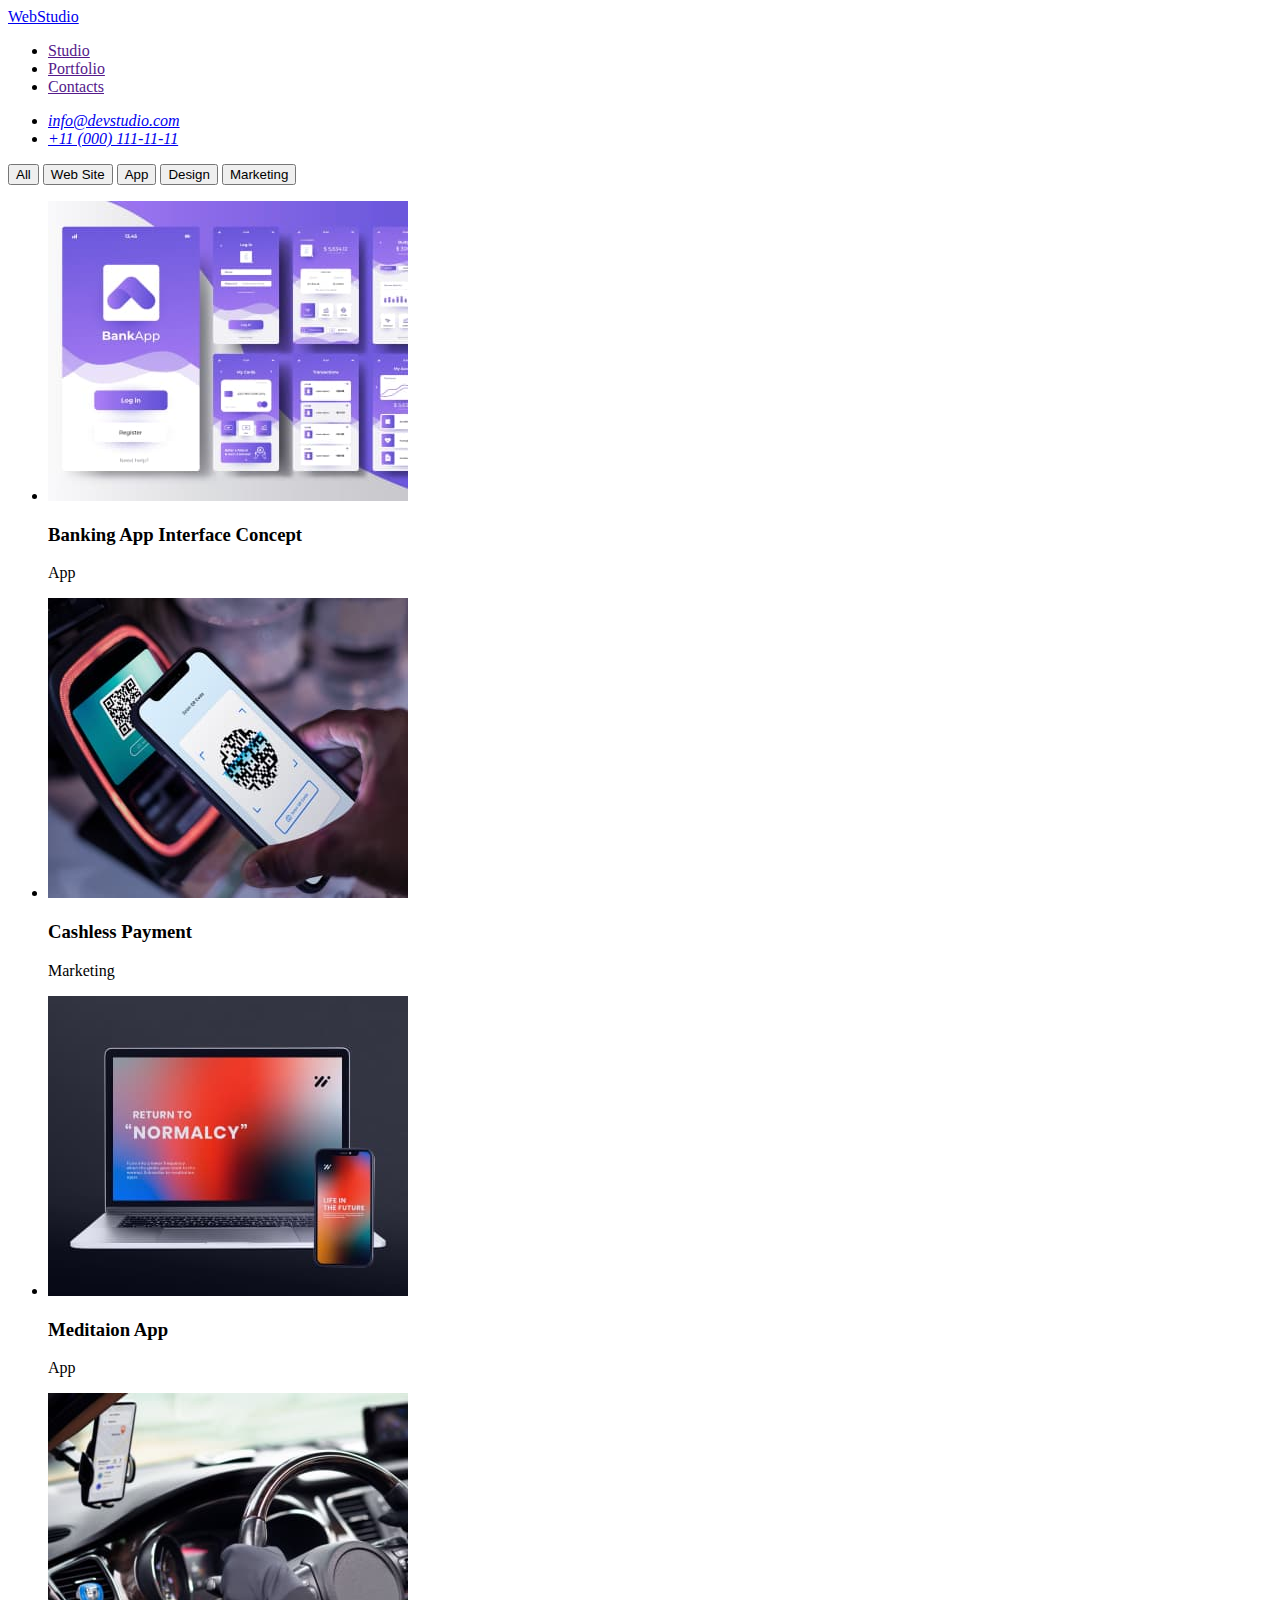
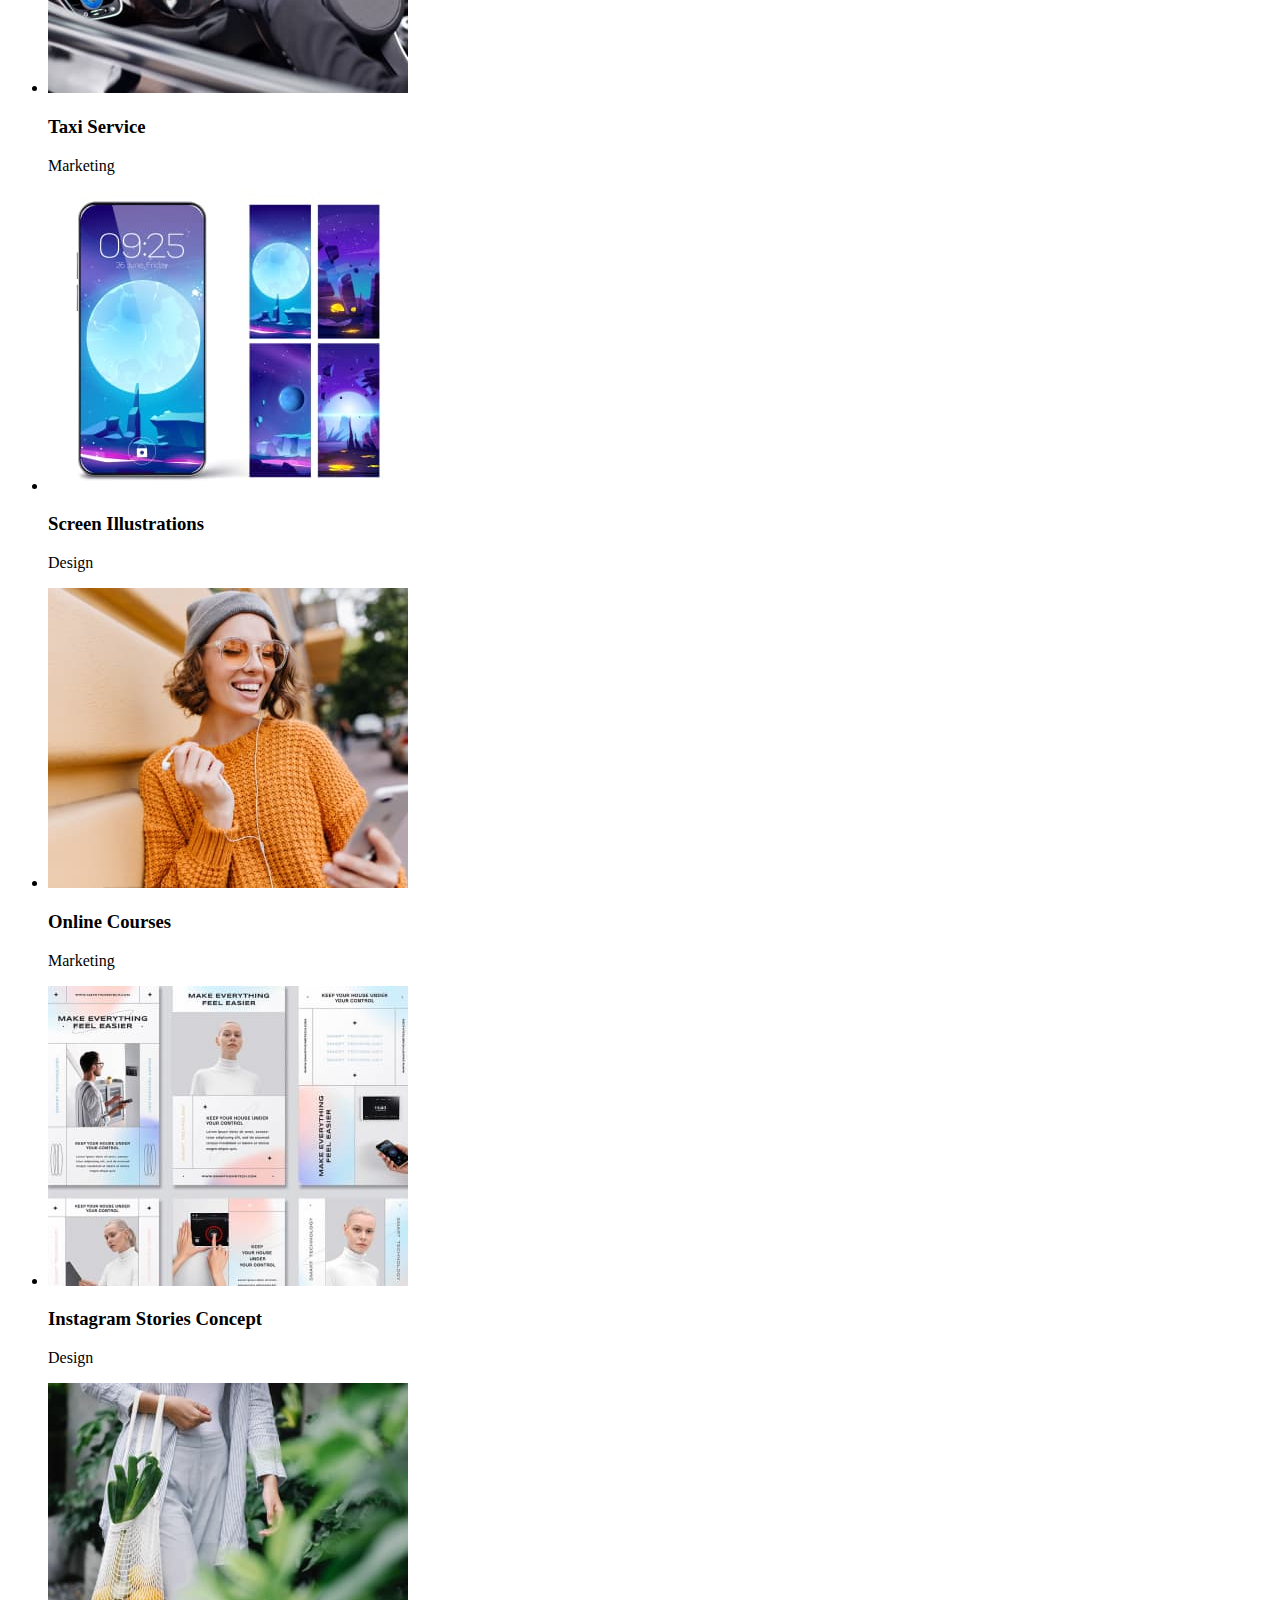
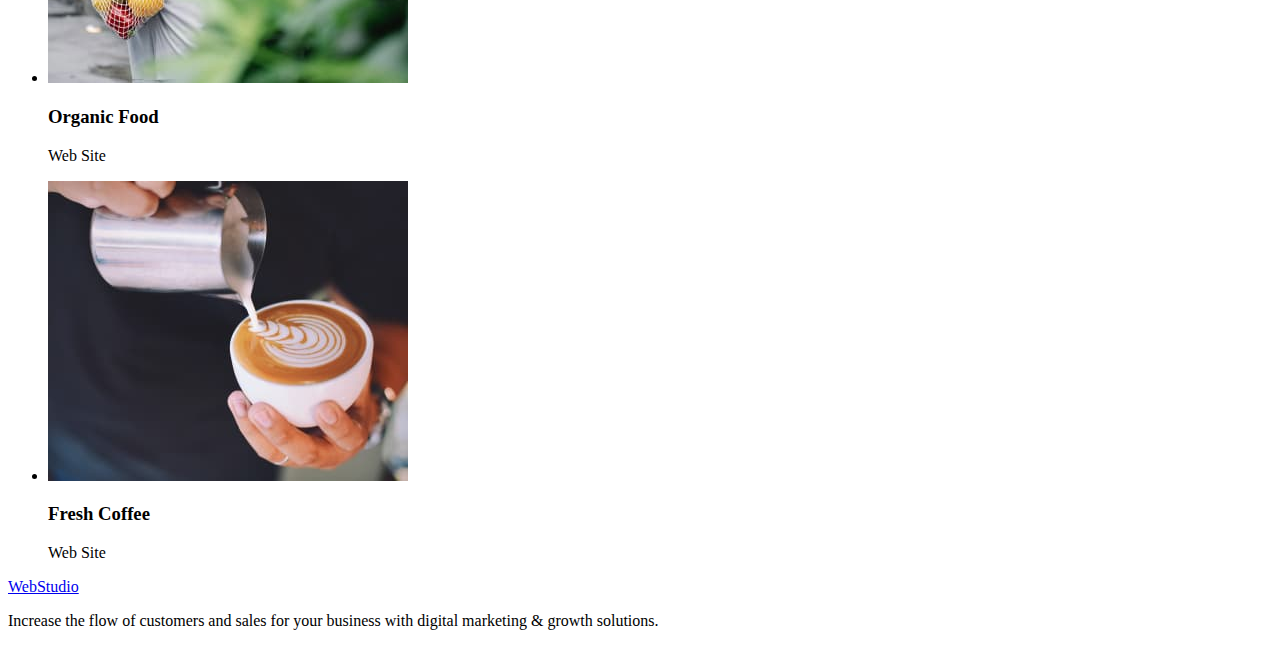
==== portfolio.html @ a1f4a92d "portfolio" ====
<!DOCTYPE html>
<html lang="en">
  <head>
    <meta charset="UTF-8" />
    <meta http-equiv="X-UA-Compatible" content="IE=edge" />
    <meta name="viewport" content="width=device-width, initial-scale=1.0" />
    <title>WebStudio</title>
    <link rel="stylesheet" href="./css/styles.css">
  </head>
  <body>
    <header>
      <nav>
        <a href="./index.html">WebStudio</a>
        <ul>
          <li><a href="">Studio</a></li>
          <li><a href="">Portfolio</a></li>
          <li><a href="">Contacts</a></li>
        </ul>
      </nav>
      <address>
      <ul> 
        <li><a href="mailto:info@devstudio.com">info@devstudio.com</a></li>
      <li><a href="tel:+110001111111">+11 (000) 111-11-11</a></li>
    </ul>
        </address>
    </header>
    <main>
      <section>
        <h2 hidden>hidden features</h2>
        <button type="button">All</button>
        <button type="button">Web Site</button>
        <button type="button">App</button>
        <button type="button">Design</button>
        <button type="button">Marketing</button>
      </section>
      <section>
        <h2 hidden>hidden features</h2>
        <ul>
          <li>
            <img
            src="./images/app-interface.jpg"
            alt="Banking App Interface Concept"
            width="360"
            height="300"
          />
            <h3>Banking App Interface Concept</h3>
            <p>
              App
            </p>
          </li>
          <li>
            <img
            src="./images/cashless-payment.jpg"
            alt="Cashless Payment"
            width="360"
            height="300"
          />
            <h3>Cashless Payment</h3>
            <p>
              Marketing
            </p>
          </li>
          <li>
            <img
            src="./images/meditaion-app.jpg"
            alt="Meditaion App"
            width="360"
            height="300"
          />
            <h3>Meditaion App</h3>
            <p>
              App
            </p>
          </li>
        </ul>
      </section>
      <section>
        <h2 hidden>hidden features</h2>
        <ul>
          <li>
            <img
            src="./images/taxi-service.jpg"
            alt="Taxi Service"
            width="360"
            height="300"
          />
            <h3>Taxi Service</h3>
            <p>
              Marketing
            </p>
            
          </li>
          <li>
            <img
            src="./images/screen-iIlustrations.jpg"
            alt="Screen Illustrations"
            width="360"
            height="300"
          />
            <h3>Screen Illustrations</h3>
            <p>
              Design
            </p>
            
          </li>
          <li><img
            src="./images/online-courses.jpg"
            alt="Online Courses"
            width="360"
            height="300"
          />
            <h3>Online Courses</h3>
            <p>
              Marketing 
            </p>
            
          </li>
        </ul>
      </section>
      <section>
        <h2 hidden>hidden features</h2>
        <ul>
          <li>
            <img
            src="./images/instagram-storiesconcept.jpg"
            alt="Instagram Stories Concept"
            width="360"
            height="300"
          />
            <h3>Instagram Stories Concept</h3>
            <p>
              Design 
            </p>
            </li>
          <li>
            <img
            src="./images/organic-food.jpg"
            alt="Organic Food"
            width="360"
            height="300"
          />
            <h3>Organic Food</h3>
            <p>
              Web Site 
            </p>
           
          </li>
          <li><img
            src="./images/fresh-coffee.jpg"
            alt="Fresh Coffee"
            width="360"
            height="300"
          />
            <h3>Fresh Coffee</h3>
            <p>
              Web Site
            </p>
           
          </li>
        </ul>
      </section>
    </main>
    <footer>
      <h2 hidden>hidden features</h2>
      <a href="./index.html">WebStudio</a>
      <p>
        Increase the flow of customers and 
        sales for your business with digital 
        marketing & growth solutions.
      </p>
    </footer>
  </body>
</html>
---- css/styles.css ----
body {
font-family:"";
}
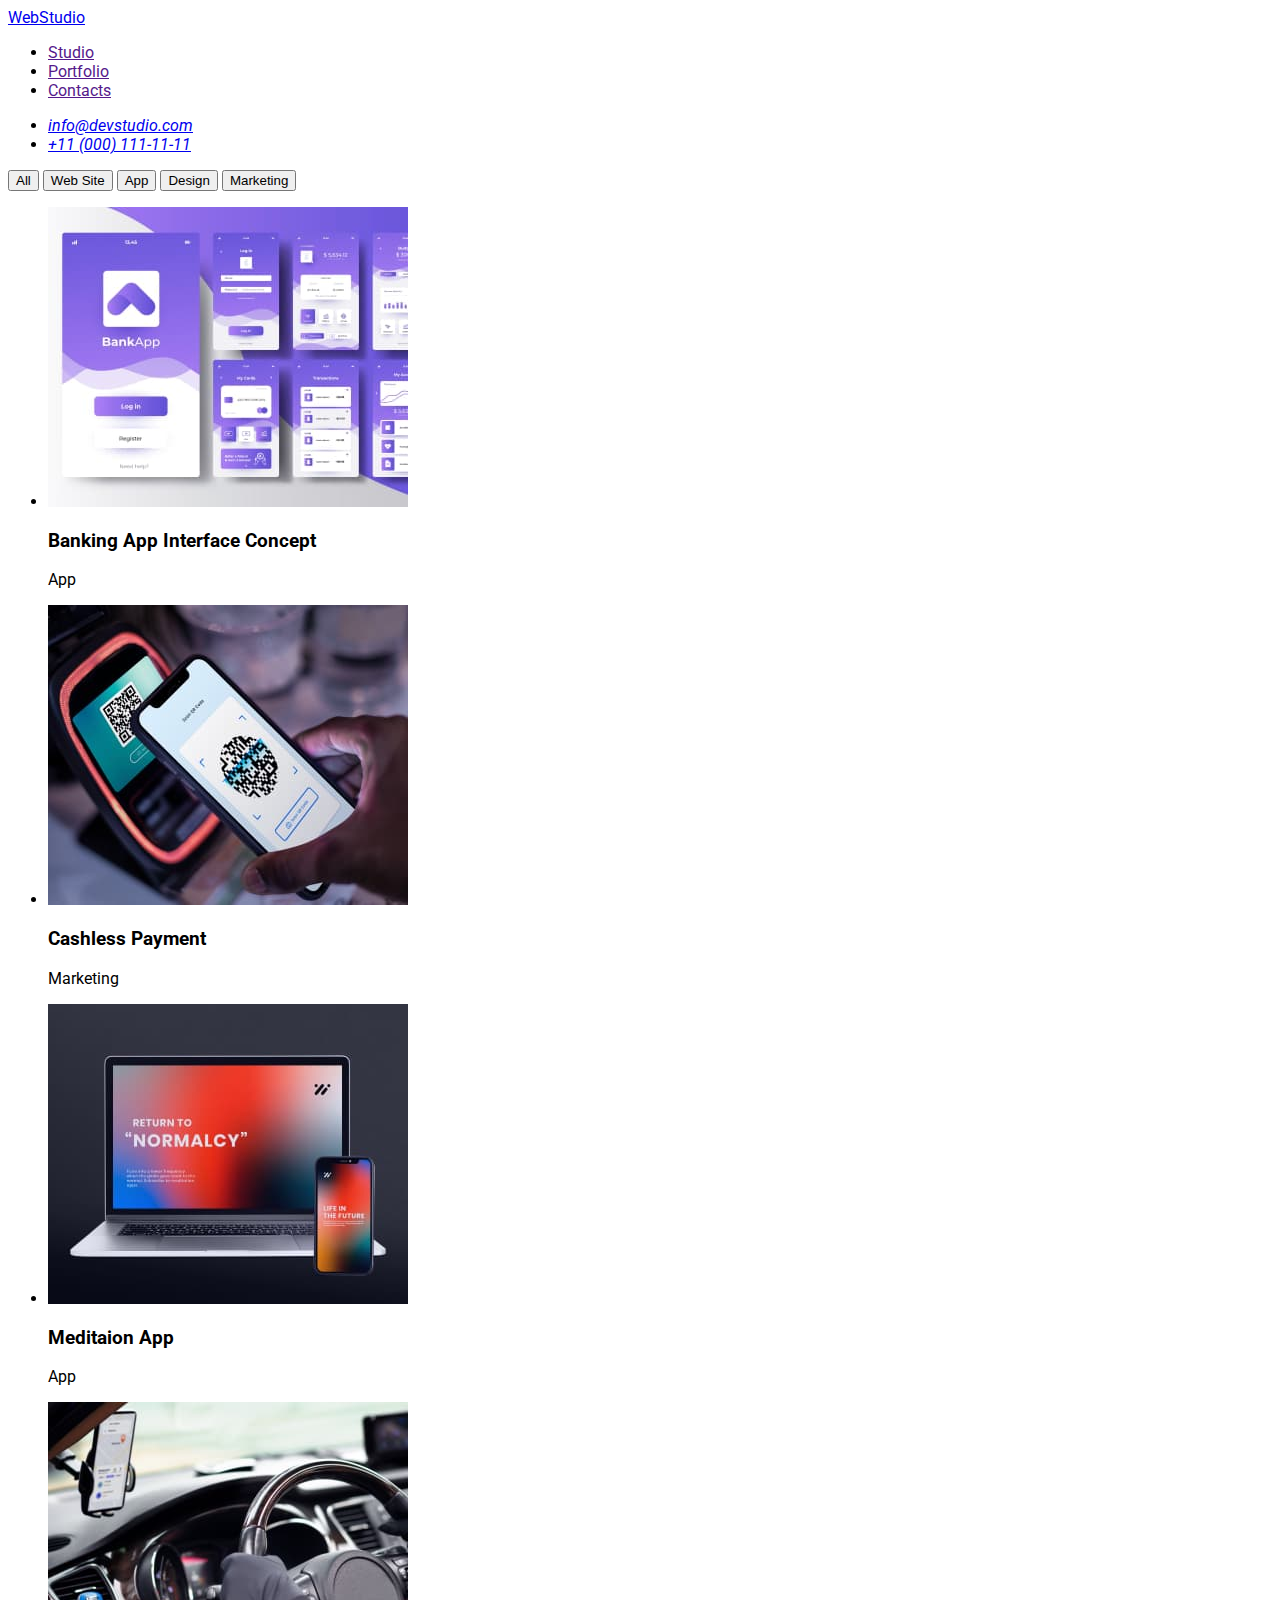
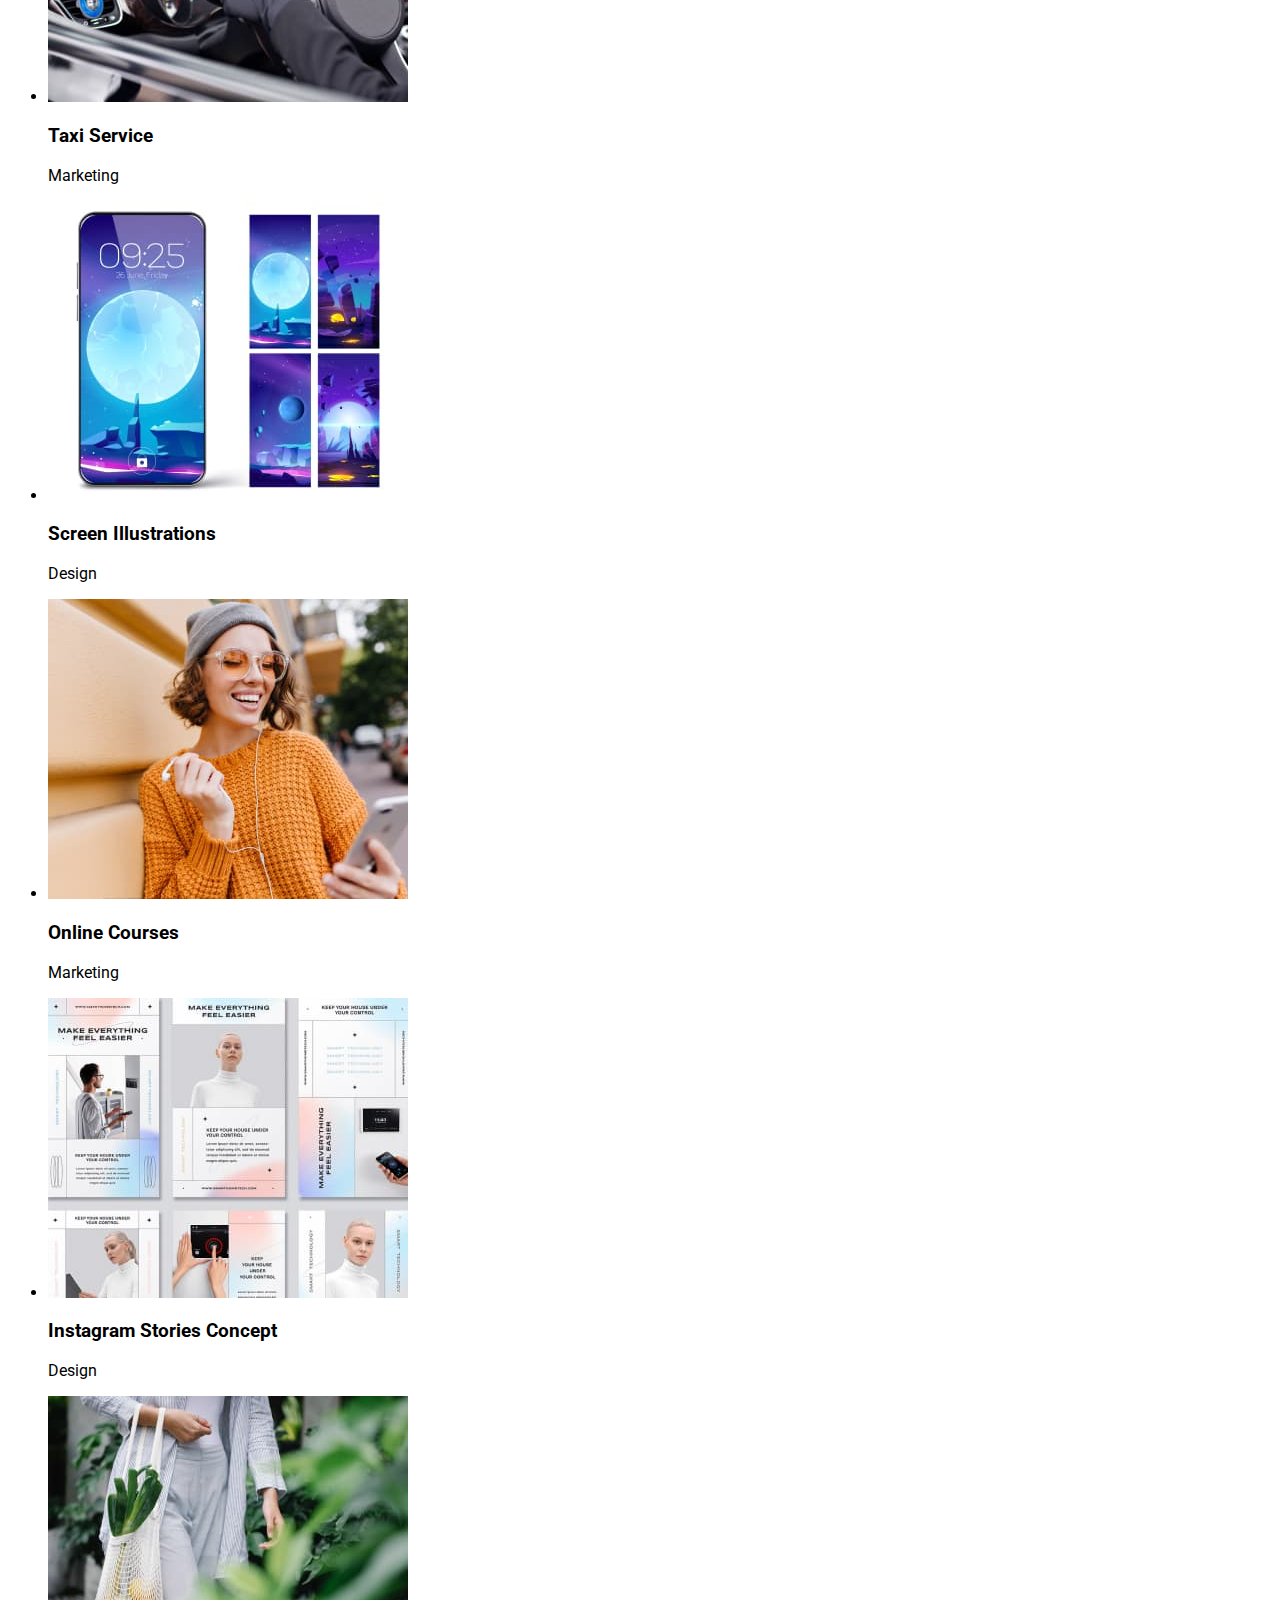
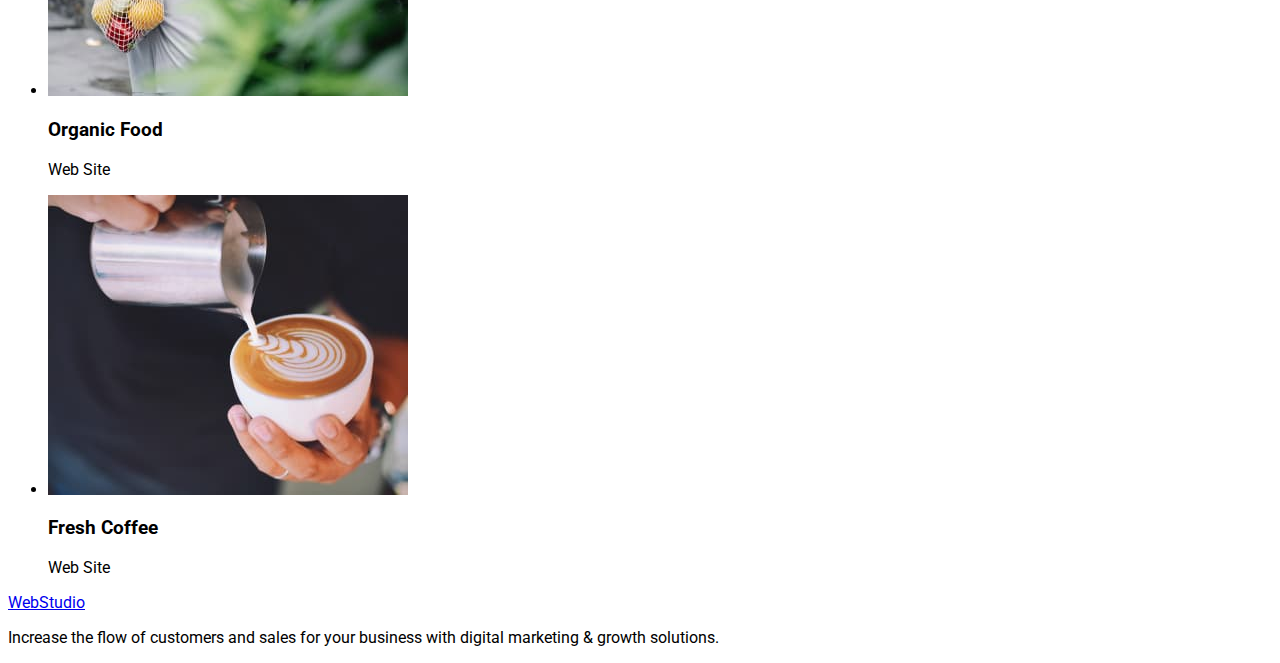
==== commit 1b3237bb: "Stellization of the text" ====
--- a/portfolio.html
+++ b/portfolio.html
@@ -5,6 +5,9 @@
     <meta http-equiv="X-UA-Compatible" content="IE=edge" />
     <meta name="viewport" content="width=device-width, initial-scale=1.0" />
     <title>WebStudio</title>
+    <link rel="preconnect" href="https://fonts.googleapis.com">
+    <link rel="preconnect" href="https://fonts.gstatic.com" crossorigin>
+    <link href="https://fonts.googleapis.com/css2?family=Raleway:wght@800&family=Roboto:wght@400;500;700;900&display=swap" rel="stylesheet">
     <link rel="stylesheet" href="./css/styles.css">
   </head>
   <body>
--- a/css/styles.css
+++ b/css/styles.css
@@ -1,3 +1,242 @@
 body {
-font-family:"";
-}
+font-family:"Roboto", sans-serif;
+}
+.list{
+  list-style: none;
+}
+.link{
+  text-decoration: none;
+}
+.header {
+}
+.header-navigation {
+}
+.header-logo {
+  font-family: 'Raleway',sans-serif;
+  font-style: normal;
+  font-weight: 800;
+  font-size: 18px;
+  line-height: 1.33;
+  display: flex;
+  align-items: center;
+  letter-spacing: 0.03em;
+  text-transform: uppercase;
+  
+  /* IRIS */
+  
+  color: #4D5AE5;
+}
+.header-list {
+}
+.header-item {
+  font-weight: 500;
+  font-size: 16px;
+  line-height: 1.5;
+  /* identical to box height, or 150% */
+  letter-spacing: 0.02em;
+  /* NAVY BLUE */color: #2E2F42;
+  
+  
+}
+.header-link {
+}
+.adress {
+}
+.adress-list {
+}
+.adress-item {
+  font-style: normal;
+  font-size: 16px;
+  line-height:1.5;
+  letter-spacing: 0.02em;
+  /* SLATE */
+  color: #434455;
+  
+}
+.adress-mail {
+}
+.adress-tel {
+}
+.hero {
+}
+.hero-title {
+  font-size: 56px;
+  line-height: 1.07;
+  text-align: center;
+  letter-spacing: 0.02em;
+  color: #FFFFFF;
+  background-color: #2E2F42;
+}
+.hero-btn {
+  font-family: 'Roboto',sans-serif;
+  font-style: normal;
+  font-weight: 500;
+  font-size: 16px;
+  line-height: 1.5;
+  display: flex;
+  align-items: center;
+  letter-spacing: 0.04em;
+  color: #FFFFFF;
+  
+}
+.information {
+}
+.information-list {
+}
+.information-item {
+}
+.information-title {
+  font-weight: 500;
+  font-size: 20px;
+  line-height: 1.2;
+  letter-spacing: 0.02em;
+  /* NAVY BLUE */
+  color: #2E2F42;
+}
+.information-desc {
+  font-size: 16px;
+  line-height: 1.5;
+  letter-spacing: 0.02em;
+  /* SLATE */
+  color: #434455;
+}
+.doing {
+}
+.doing-title {
+  font-weight: 700;
+  font-size: 36px;
+  line-height: 1.11;
+   text-align: center;
+  letter-spacing: 0.02em;
+  text-transform: capitalize;
+  /* NAVY BLUE */
+  color: #2E2F42;
+  
+}
+.doing-list {
+}
+.doing-item {
+}
+.team {
+}
+.team-title {
+  font-weight: 700;
+  font-size: 36px;
+  line-height: 1.11;
+  text-align: center;
+  letter-spacing: 0.02em;
+  text-transform: capitalize;
+   /* NAVY BLUE */
+   color: #2E2F42;
+}
+.team-list {
+}
+.team-item {
+}
+.team-name {
+  font-weight: 500;
+  font-size: 20px;
+  line-height: 1.2;
+  text-align: center;
+  letter-spacing: 0.02em;
+  /* NAVY BLUE */
+  color: #2E2F42;
+}
+.team-position {
+  font-size: 16px;
+  line-height: 1.5;
+  text-align: center;
+  letter-spacing: 0.02em;
+  /* SLATE */
+  color: #434455;
+  
+}
+.footer {
+}
+.footer-hidden {
+}
+.footer-logo {
+  font-family: 'Raleway',sans-serif;
+  font-style: normal;
+  font-weight: 800;
+  font-size: 18px;
+  line-height: 1.17;
+  display: flex;
+  align-items: center;
+  letter-spacing: 0.03em;
+  text-transform: uppercase;
+  color: #F4F4FD;
+}
+.footer-tagline {
+  font-size: 16px;
+  line-height: 1.5;
+  letter-spacing: 0.02em;
+  /* CORNFLOWER */
+  color: #E7E9FC; 
+}
+.header {
+}
+.header-navigation {
+}
+.header-logo {
+}
+.header-list {
+}
+.header-item {
+}
+.header-link {
+}
+.adress {
+}
+.adress-list {
+}
+.adress-item {
+}
+.adress-mail {
+}
+.adress-tel {
+}
+.hero {
+}
+.hero-title {
+}
+.hero-btn {
+}
+.information {
+}
+.information-list {
+}
+.information-item {
+}
+.information-title {
+}
+.information-desc {
+}
+.doing {
+}
+.doing-title {
+}
+.doing-list {
+}
+.doing-item {
+}
+.team {
+}
+.team-title {
+}
+.team-list {
+}
+.team-item {
+}
+.team-name {
+}
+.team-position {
+}
+.footer {
+}
+.footer-hidden {
+}
+.footer-logo {
+}
+.footer-tagline {
+}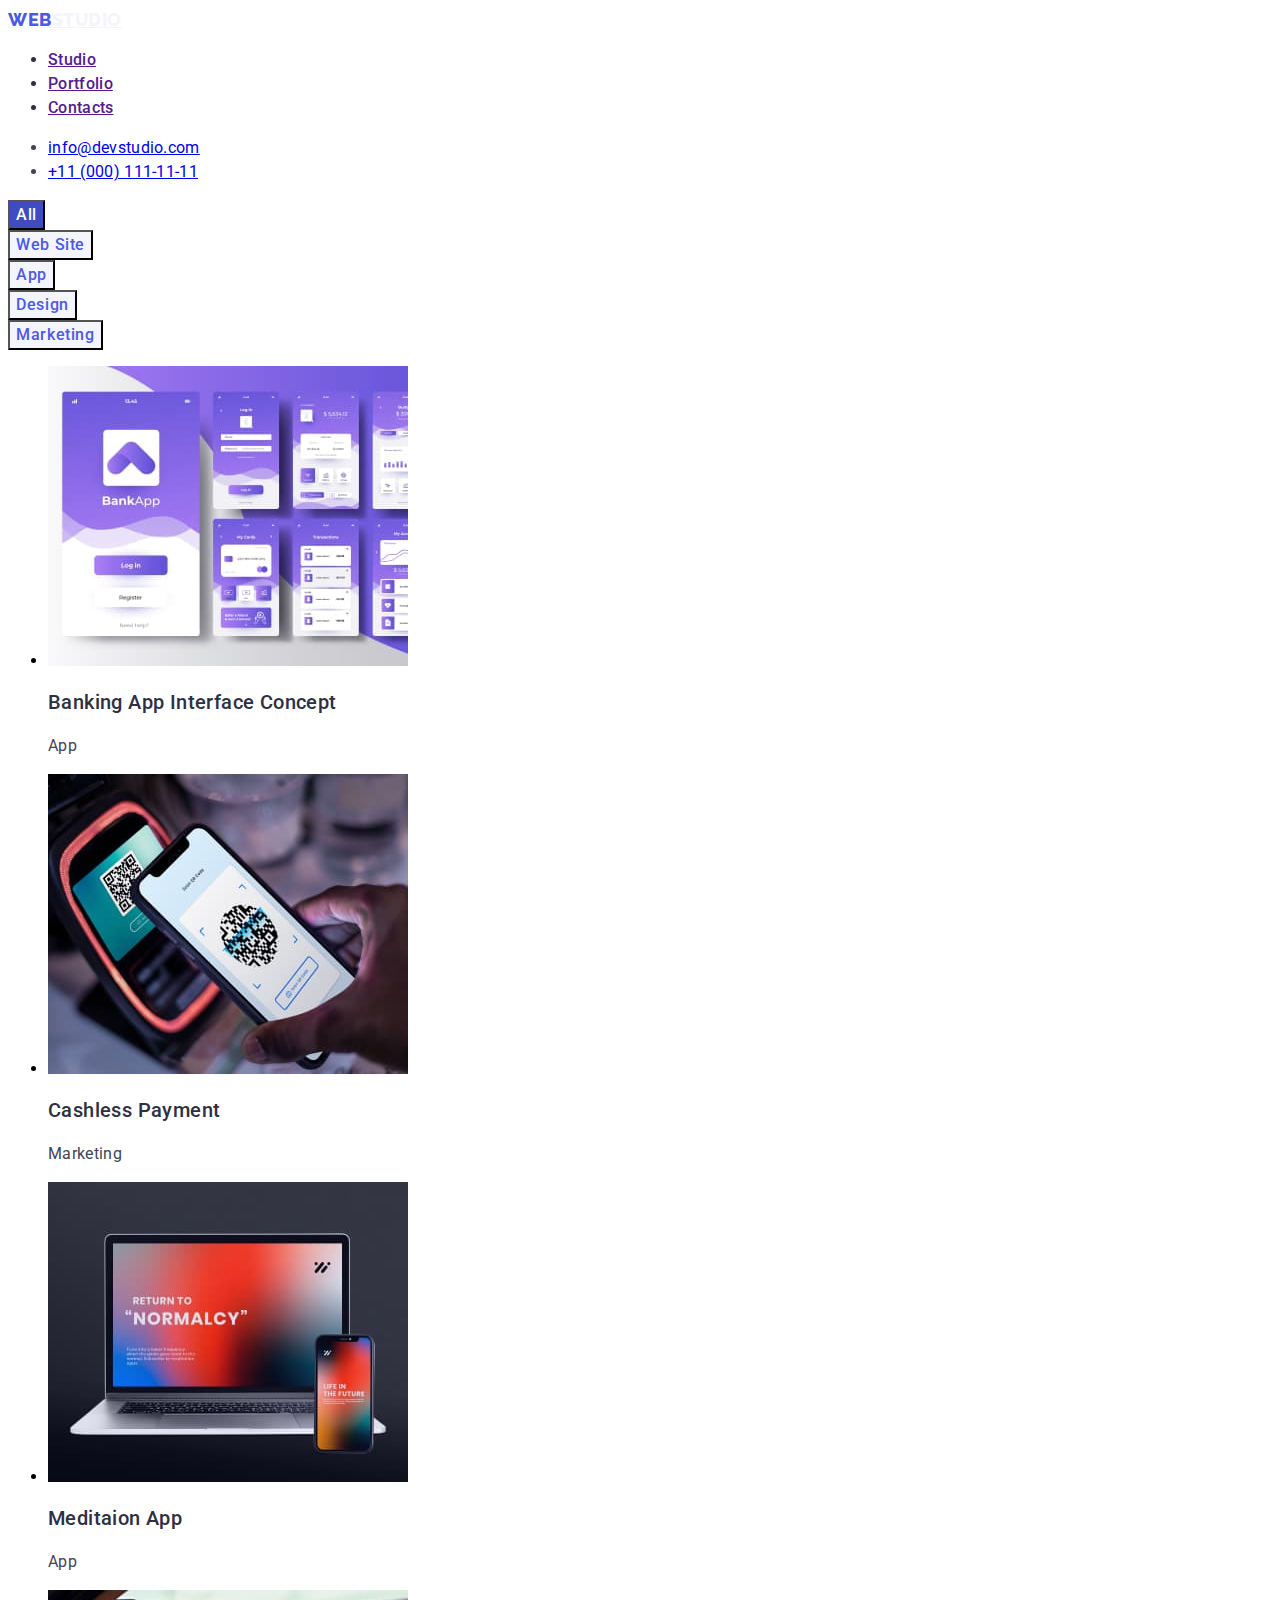
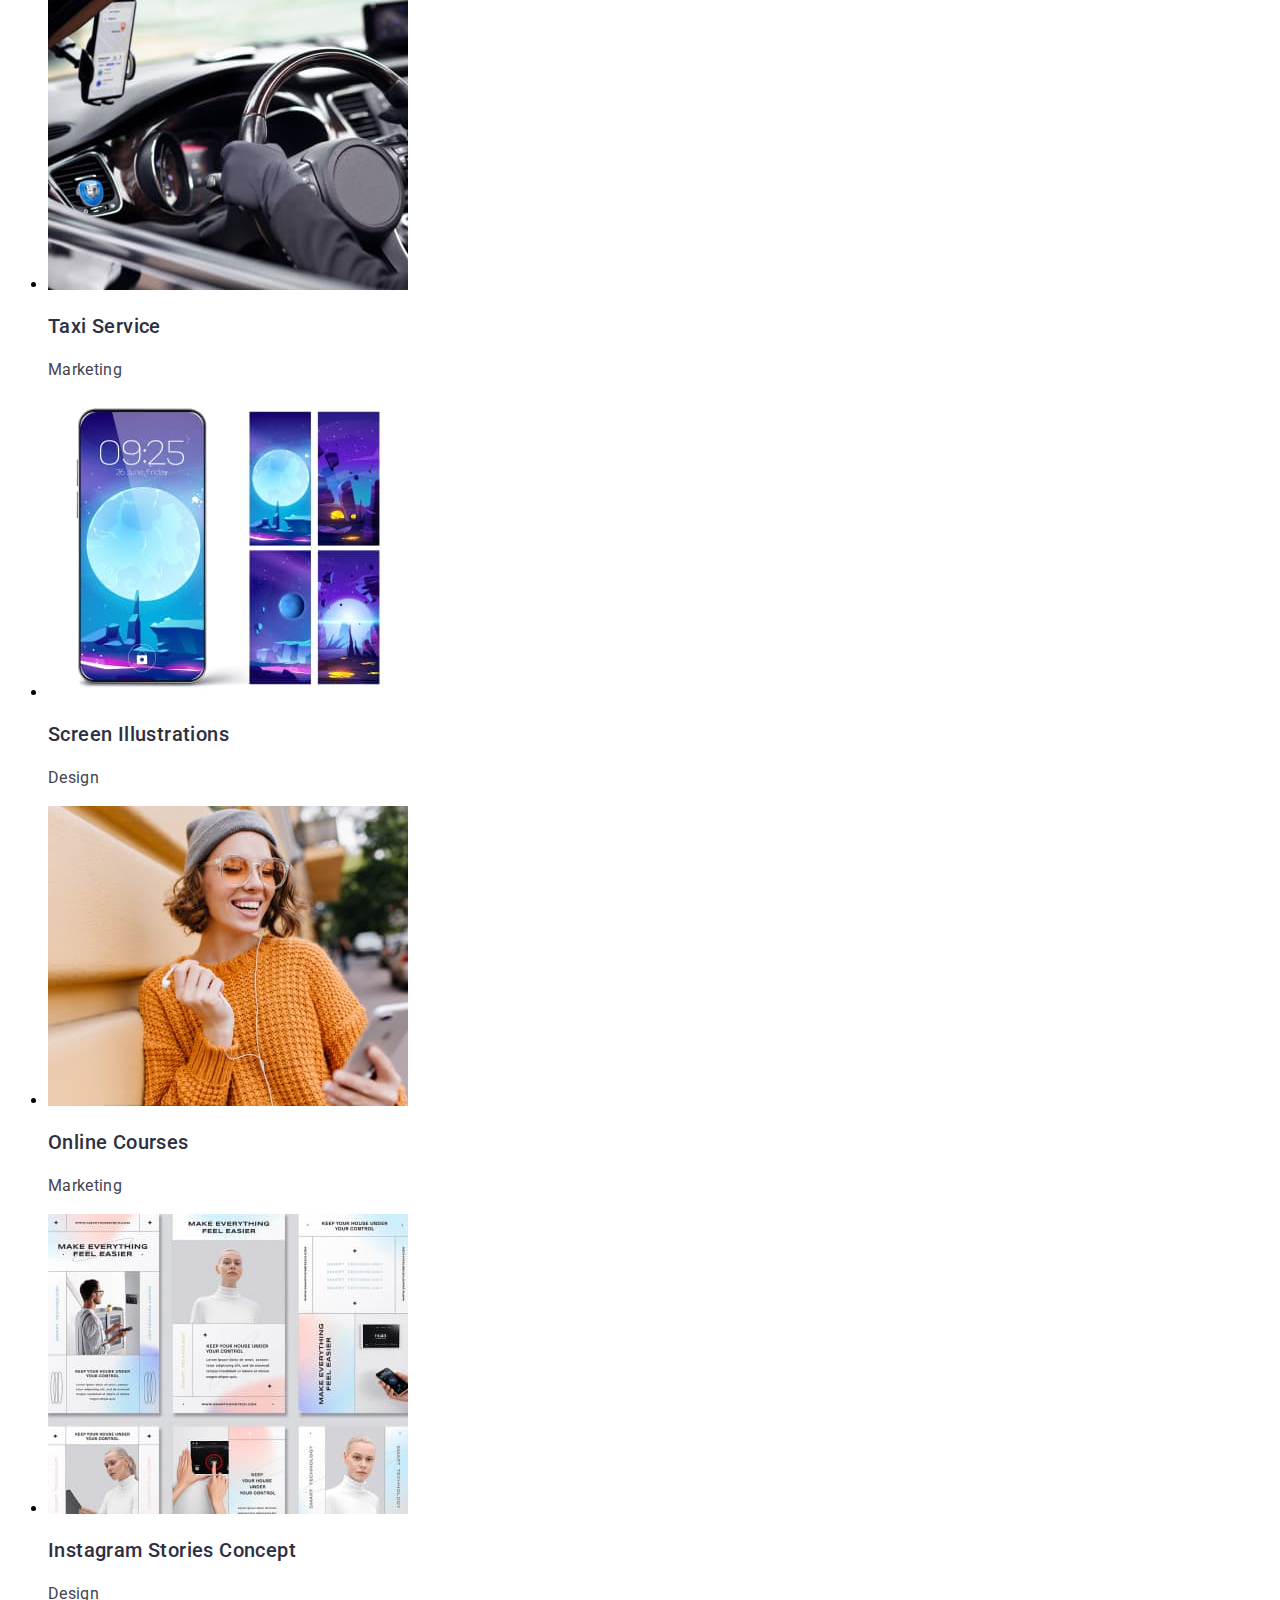
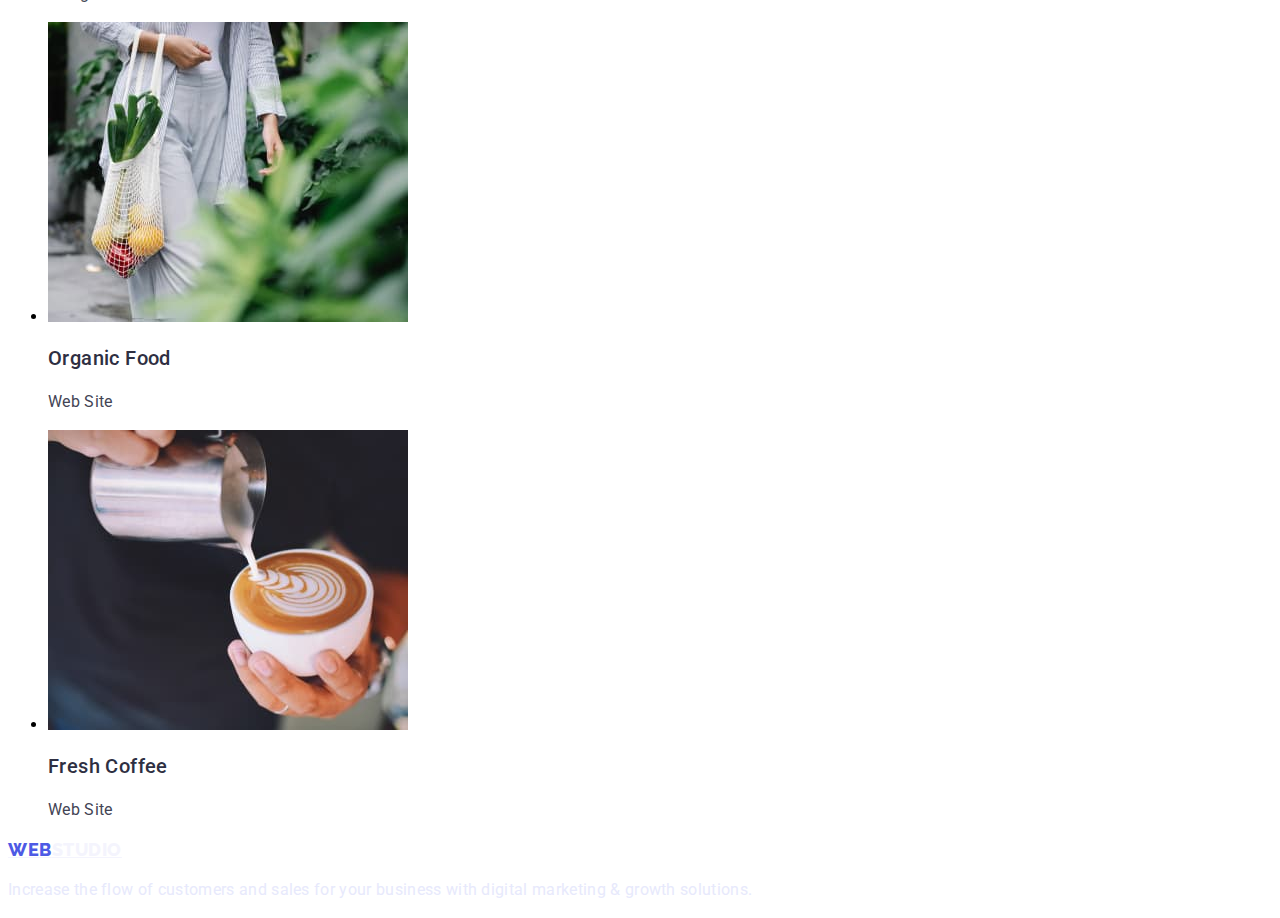
==== commit af3d7a1d: "portfolio css text" ====
--- a/portfolio.html
+++ b/portfolio.html
@@ -11,109 +11,110 @@
     <link rel="stylesheet" href="./css/styles.css">
   </head>
   <body>
-    <header>
-      <nav>
-        <a href="./index.html">WebStudio</a>
-        <ul>
-          <li><a href="">Studio</a></li>
-          <li><a href="">Portfolio</a></li>
-          <li><a href="">Contacts</a></li>
+    <header class="header">
+      <nav class="header-navigation">
+        <a href="./index.html" class="header-logo">
+         <span class="span-logo">Web</span>Studio</a>
+        <ul class="header-list">
+          <li class="header-item"><a href="" class="header-link">Studio</a></li>
+          <li class="header-item"><a href="" class="header-link">Portfolio</a></li>
+          <li class="header-item"><a href="" class="header-link">Contacts</a></li>
         </ul>
       </nav>
-      <address>
-      <ul> 
-        <li><a href="mailto:info@devstudio.com">info@devstudio.com</a></li>
-      <li><a href="tel:+110001111111">+11 (000) 111-11-11</a></li>
+      <address class="adress">
+      <ul class="adress-list"> 
+        <li class="adress-item"><a href="mailto:info@devstudio.com" class="adress-mail">info@devstudio.com</a></li>
+      <li class="adress-item"><a href="tel:+110001111111" class="adress-tel">+11 (000) 111-11-11</a></li>
     </ul>
         </address>
     </header>
     <main>
       <section>
-        <h2 hidden>hidden features</h2>
-        <button type="button">All</button>
-        <button type="button">Web Site</button>
-        <button type="button">App</button>
-        <button type="button">Design</button>
-        <button type="button">Marketing</button>
+        <h2 hidden class="hidden">hidden features</h2>
+        <button type="button" class="portfolio-btn-all ">All</button>
+        <button type="button" class="portfolio-btn ">Web Site</button>
+        <button type="button" class="portfolio-btn ">App</button>
+        <button type="button" class="portfolio-btn ">Design</button>
+        <button type="button" class="portfolio-btn ">Marketing</button>
       </section>
       <section>
-        <h2 hidden>hidden features</h2>
-        <ul>
-          <li>
+        <h2 hidden class="hidden">hidden features</h2>
+        <ul class="portfolio-list">
+          <li class="portfolio-examples">
             <img
             src="./images/app-interface.jpg"
             alt="Banking App Interface Concept"
             width="360"
             height="300"
           />
-            <h3>Banking App Interface Concept</h3>
-            <p>
+            <h3 class="portfolio-title">Banking App Interface Concept</h3>
+            <p class="information-desc">
               App
             </p>
           </li>
-          <li>
+          <li class="portfolio-examples">
             <img
             src="./images/cashless-payment.jpg"
             alt="Cashless Payment"
             width="360"
             height="300"
           />
-            <h3>Cashless Payment</h3>
-            <p>
+            <h3 class="portfolio-title">Cashless Payment</h3>
+            <p class="information-desc">
               Marketing
             </p>
           </li>
-          <li>
+          <li class="portfolio-examples">
             <img
             src="./images/meditaion-app.jpg"
             alt="Meditaion App"
             width="360"
             height="300"
           />
-            <h3>Meditaion App</h3>
-            <p>
+            <h3 class="portfolio-title">Meditaion App</h3>
+            <p class="information-desc">
               App
             </p>
           </li>
         </ul>
       </section>
       <section>
-        <h2 hidden>hidden features</h2>
-        <ul>
-          <li>
+        <h2 hidden class="hidden">hidden features</h2>
+        <ul class="portfolio-list">
+          <li class="portfolio-examples">
             <img
             src="./images/taxi-service.jpg"
             alt="Taxi Service"
             width="360"
             height="300"
           />
-            <h3>Taxi Service</h3>
-            <p>
+            <h3 class="portfolio-title">Taxi Service</h3>
+            <p class="information-desc">
               Marketing
             </p>
             
           </li>
-          <li>
+          <li class="portfolio-examples">
             <img
             src="./images/screen-iIlustrations.jpg"
             alt="Screen Illustrations"
             width="360"
             height="300"
           />
-            <h3>Screen Illustrations</h3>
-            <p>
+            <h3 class="portfolio-title">Screen Illustrations</h3>
+            <p class="information-desc">
               Design
             </p>
             
           </li>
-          <li><img
+          <li class="portfolio-examples"><img
             src="./images/online-courses.jpg"
             alt="Online Courses"
             width="360"
             height="300"
           />
-            <h3>Online Courses</h3>
-            <p>
+            <h3 class="portfolio-title">Online Courses</h3>
+            <p class="information-desc">
               Marketing 
             </p>
             
@@ -121,41 +122,41 @@
         </ul>
       </section>
       <section>
-        <h2 hidden>hidden features</h2>
-        <ul>
-          <li>
+        <h2 hidden class="hidden">hidden features</h2>
+        <ul class="portfolio-list">
+          <li class="portfolio-examples">
             <img
             src="./images/instagram-storiesconcept.jpg"
             alt="Instagram Stories Concept"
             width="360"
             height="300"
           />
-            <h3>Instagram Stories Concept</h3>
-            <p>
+            <h3 class="portfolio-title">Instagram Stories Concept</h3>
+            <p class="information-desc">
               Design 
             </p>
             </li>
-          <li>
+          <li class="portfolio-examples">
             <img
             src="./images/organic-food.jpg"
             alt="Organic Food"
             width="360"
             height="300"
           />
-            <h3>Organic Food</h3>
-            <p>
+            <h3 class="portfolio-title">Organic Food</h3>
+            <p class="information-desc">
               Web Site 
             </p>
            
           </li>
-          <li><img
+          <li class="portfolio-examples"><img
             src="./images/fresh-coffee.jpg"
             alt="Fresh Coffee"
             width="360"
             height="300"
           />
-            <h3>Fresh Coffee</h3>
-            <p>
+            <h3 class="portfolio-title">Fresh Coffee</h3>
+            <p class="information-desc">
               Web Site
             </p>
            
@@ -163,10 +164,10 @@
         </ul>
       </section>
     </main>
-    <footer>
-      <h2 hidden>hidden features</h2>
-      <a href="./index.html">WebStudio</a>
-      <p>
+    <footer class="footer">
+      <h2 hidden class="hidden">hidden features</h2>
+      <a href="./index.html" class="footer-logo"><span class="span-logo">Web</span>Studio</a>
+      <p class="footer-tagline">
         Increase the flow of customers and 
         sales for your business with digital 
         marketing & growth solutions.
--- a/css/styles.css
+++ b/css/styles.css
@@ -7,12 +7,7 @@
 .link{
   text-decoration: none;
 }
-.header {
-}
-.header-navigation {
-}
-.header-logo {
-  font-family: 'Raleway',sans-serif;
+.span-logo{font-family: 'Raleway',sans-serif;
   font-style: normal;
   font-weight: 800;
   font-size: 18px;
@@ -21,11 +16,27 @@
   align-items: center;
   letter-spacing: 0.03em;
   text-transform: uppercase;
-  
   /* IRIS */
-  
   color: #4D5AE5;
 }
+             /*------Header-------*/
+.header {
+}
+.header-navigation {
+}
+.header-logo {
+  font-family: 'Raleway',sans-serif;
+  font-style: normal;
+  font-weight: 800;
+  font-size: 18px;
+  line-height: 1.17;
+  display: flex;
+  align-items: center;
+  letter-spacing: 0.03em;
+  text-transform: uppercase;
+  color: #F4F4FD;
+  
+}
 .header-list {
 }
 .header-item {
@@ -40,6 +51,7 @@
 }
 .header-link {
 }
+ /*------Adress-------*/
 .adress {
 }
 .adress-list {
@@ -57,6 +69,7 @@
 }
 .adress-tel {
 }
+        /*------Hero-------*/
 .hero {
 }
 .hero-title {
@@ -77,9 +90,12 @@
   align-items: center;
   letter-spacing: 0.04em;
   color: #FFFFFF;
-  
-}
+  }
+             /*-----information--------*/
 .information {
+}
+.hidden{
+
 }
 .information-list {
 }
@@ -100,6 +116,7 @@
   /* SLATE */
   color: #434455;
 }
+/*-----Doing--------*/
 .doing {
 }
 .doing-title {
@@ -117,6 +134,7 @@
 }
 .doing-item {
 }
+/*-----Team--------*/
 .team {
 }
 .team-title {
@@ -149,11 +167,9 @@
   letter-spacing: 0.02em;
   /* SLATE */
   color: #434455;
-  
-}
+  }
+  /*-----Footer--------*/
 .footer {
-}
-.footer-hidden {
 }
 .footer-logo {
   font-family: 'Raleway',sans-serif;
@@ -174,69 +190,43 @@
   /* CORNFLOWER */
   color: #E7E9FC; 
 }
-.header {
-}
-.header-navigation {
-}
-.header-logo {
-}
-.header-list {
-}
-.header-item {
-}
-.header-link {
-}
-.adress {
-}
-.adress-list {
-}
-.adress-item {
-}
-.adress-mail {
-}
-.adress-tel {
-}
-.hero {
-}
-.hero-title {
-}
-.hero-btn {
-}
-.information {
-}
-.information-list {
-}
-.information-item {
-}
-.information-title {
-}
-.information-desc {
-}
-.doing {
-}
-.doing-title {
-}
-.doing-list {
-}
-.doing-item {
-}
-.team {
-}
-.team-title {
-}
-.team-list {
-}
-.team-item {
-}
-.team-name {
-}
-.team-position {
-}
-.footer {
-}
-.footer-hidden {
-}
-.footer-logo {
-}
-.footer-tagline {
-}+.portfolio-btn {
+  font-family: 'Roboto';
+  font-style: normal;
+  font-weight: 500;
+  font-size: 16px;
+  line-height: 1.5;
+  display: flex;
+  align-items: center;
+  text-align: center;
+  letter-spacing: 0.04em;
+  /* IRIS */
+  color: #4D5AE5;
+  background: #F4F4FD;
+  
+}
+.portfolio-btn-all{
+  font-family: 'Roboto';
+font-style: normal;
+font-weight: 500;
+font-size: 16px;
+line-height: 1.5;
+display: flex;
+align-items: center;
+text-align: center;
+letter-spacing: 0.04em;
+color: #FFFFFF;
+background: #404BBF;
+}
+.portfolio-list {
+}
+.portfolio-examples {
+}
+.portfolio-title {
+  font-weight: 500;
+  font-size: 20px;
+  line-height: 1.2;
+  letter-spacing: 0.02em;
+  /* NAVY BLUE */
+  color: #2E2F42;
+  }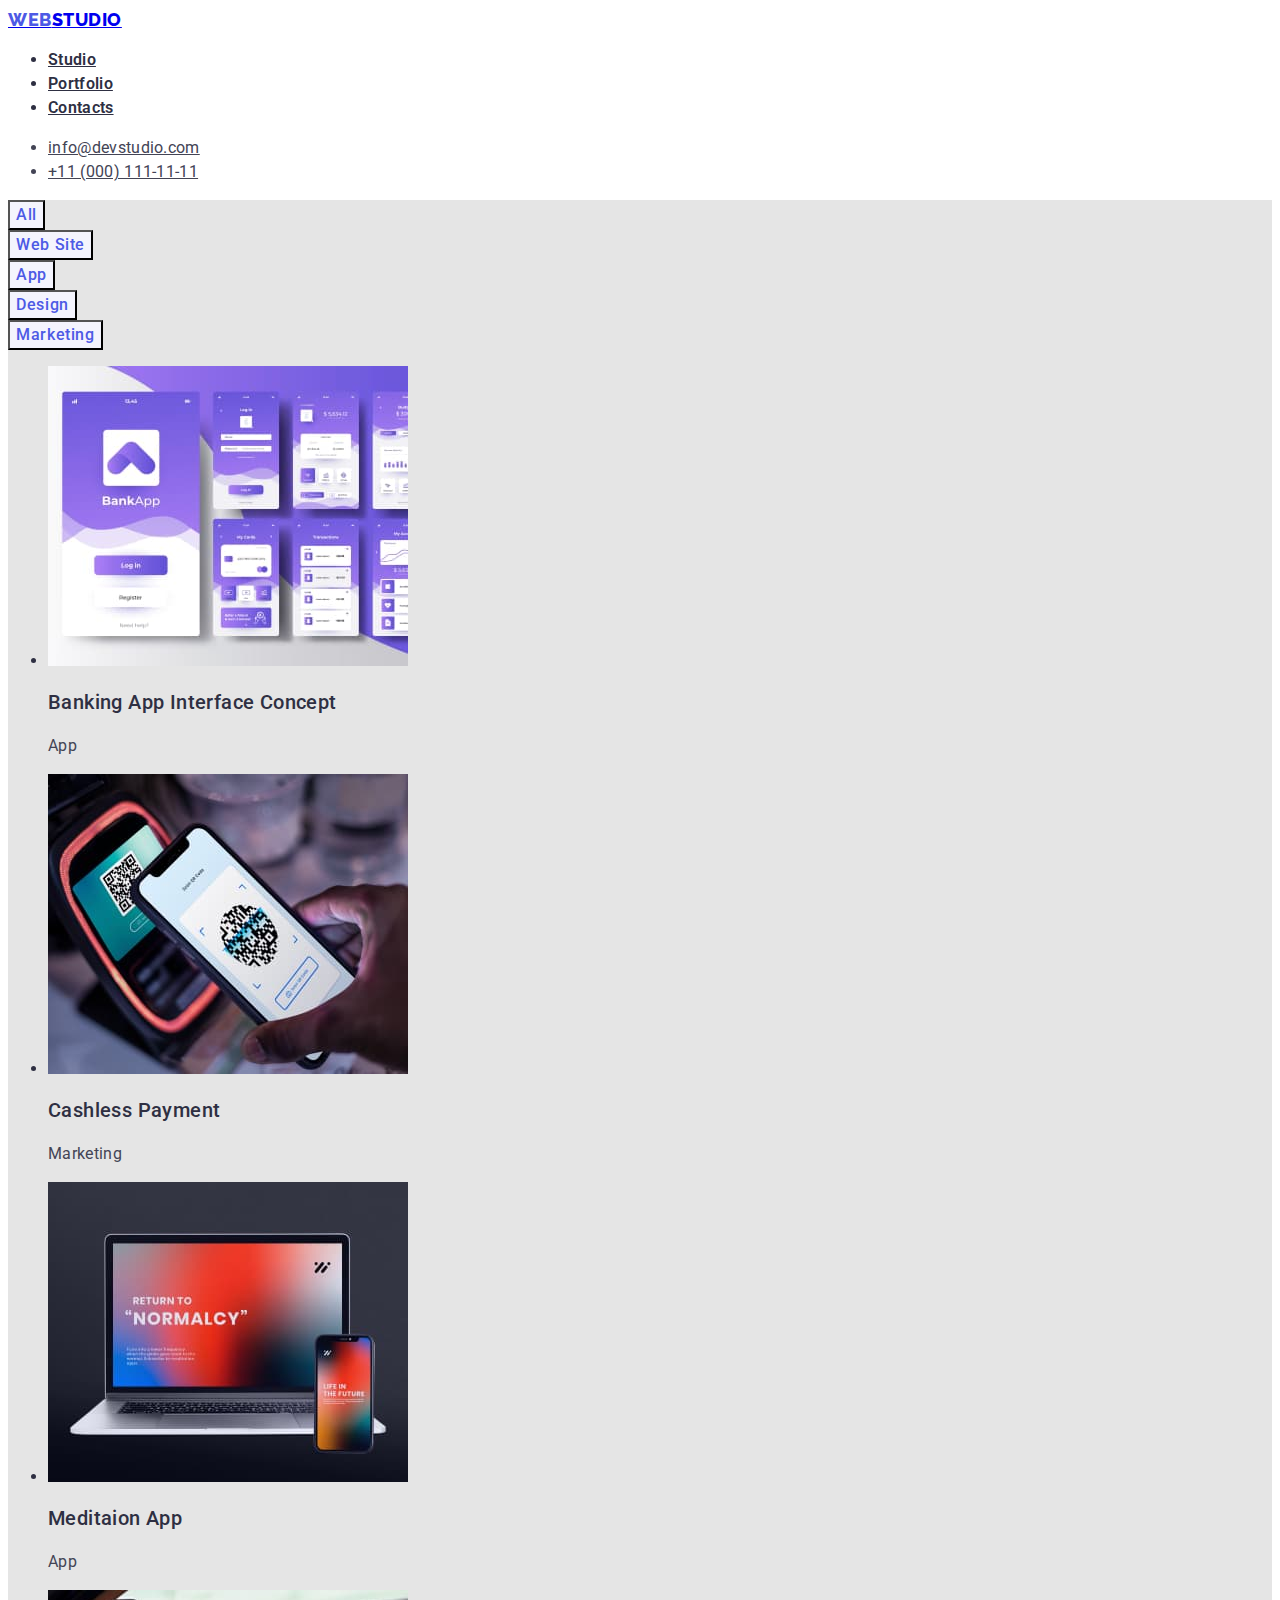
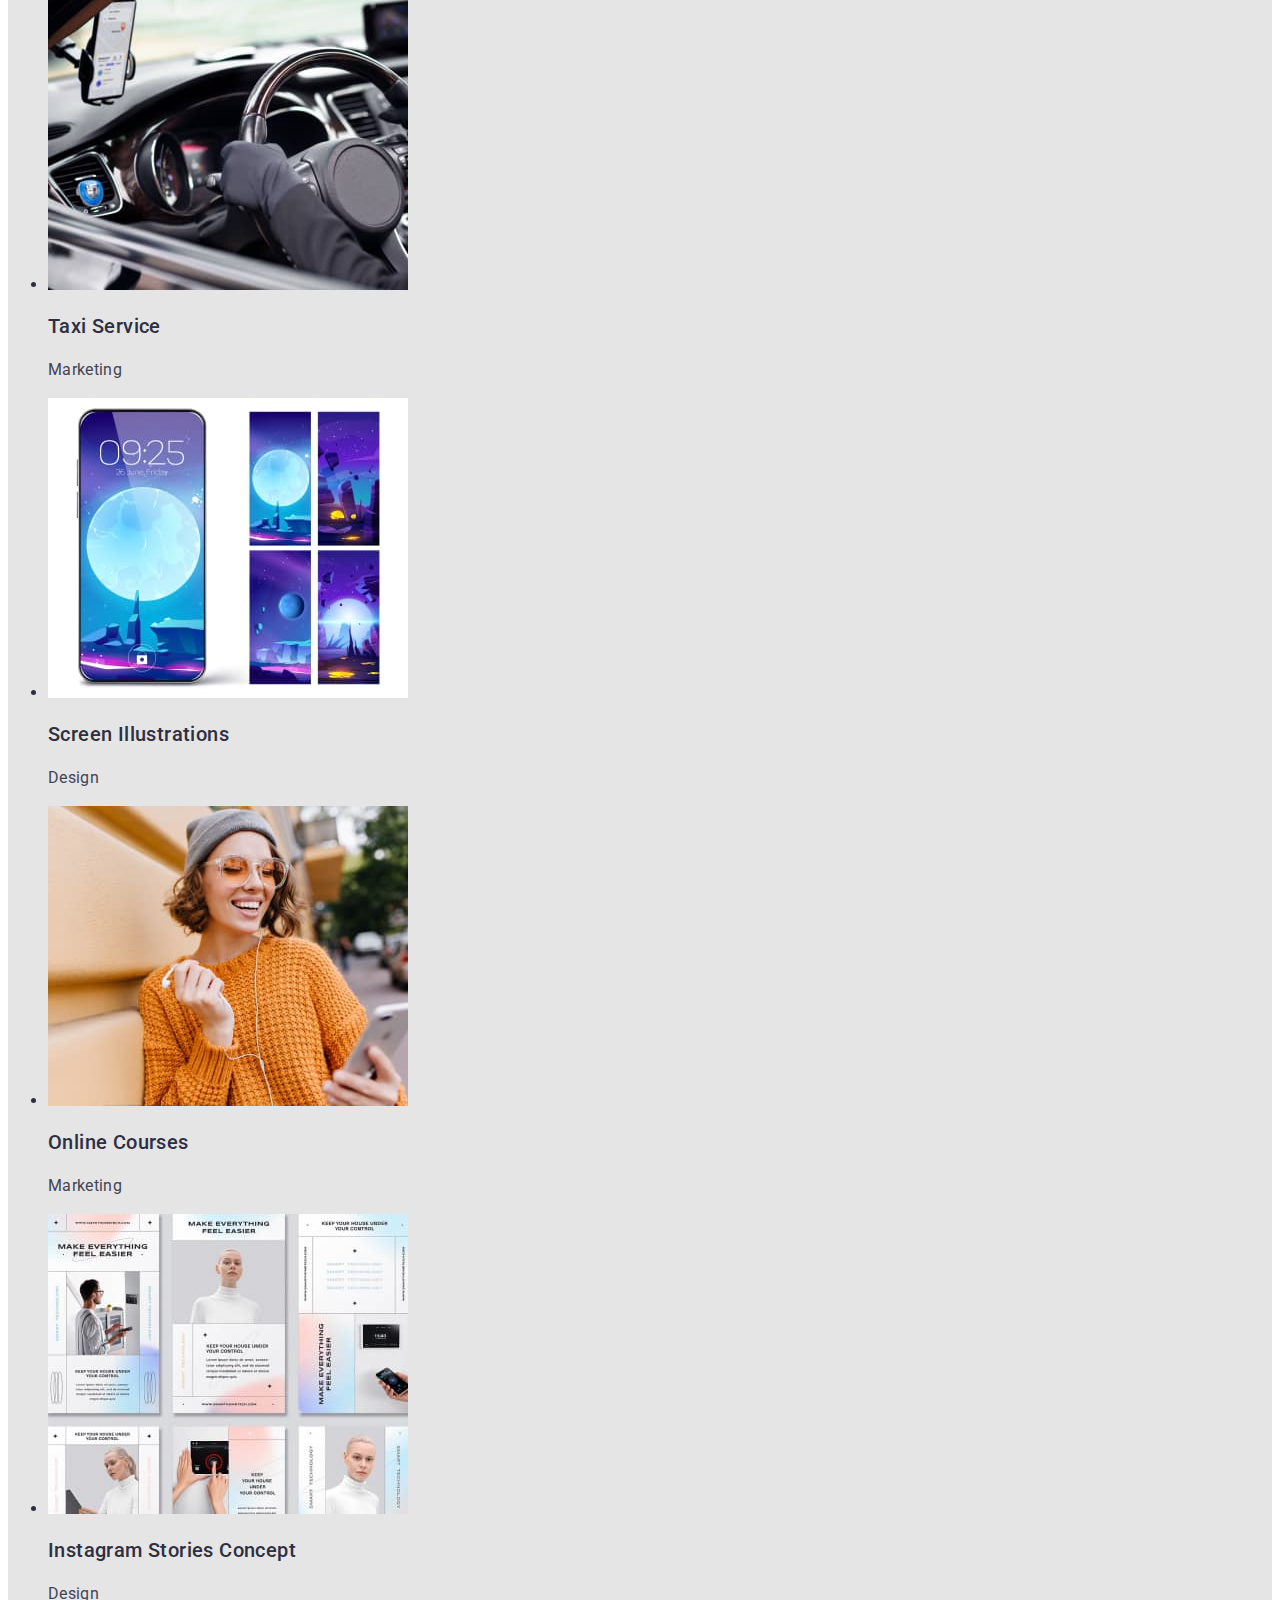
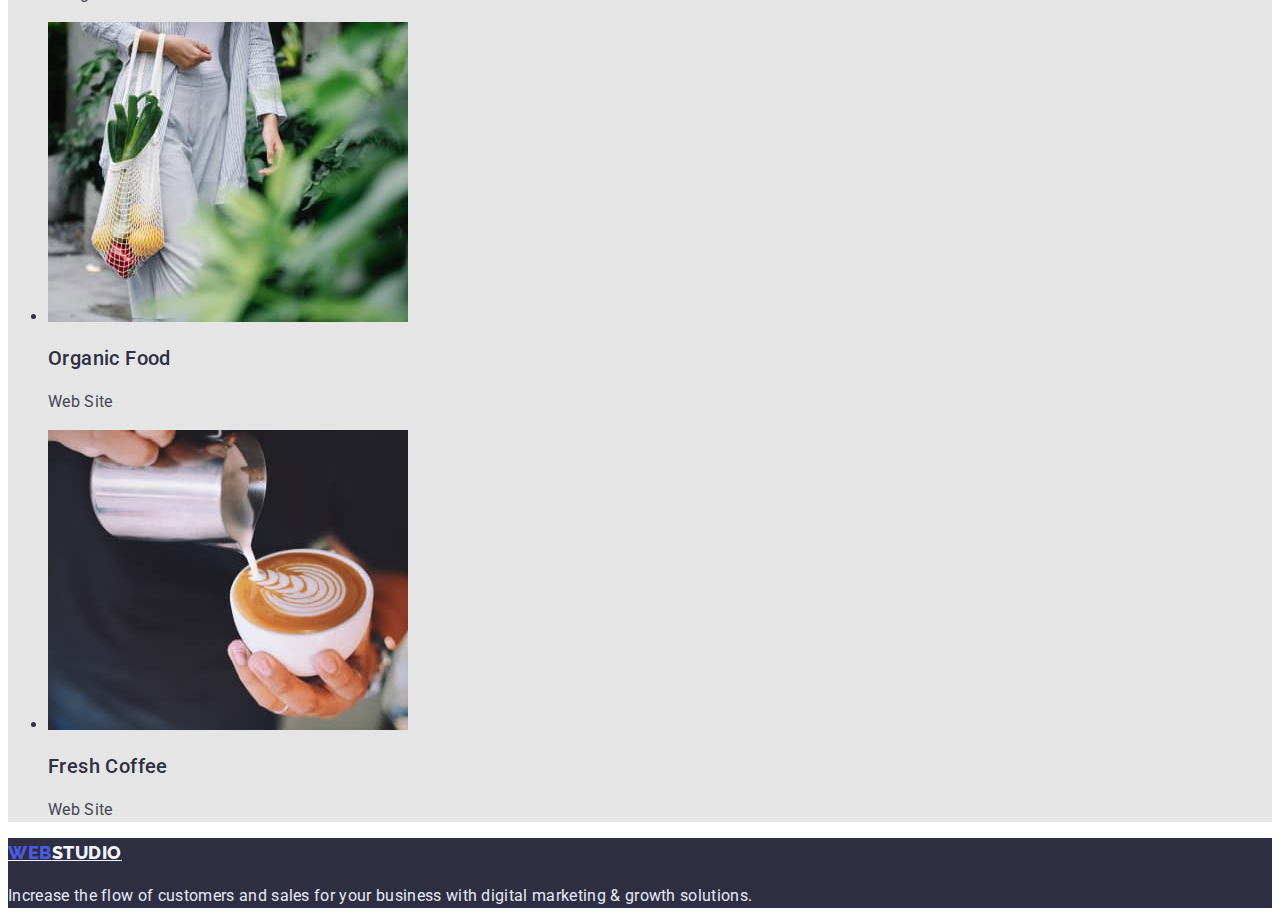
==== commit ff7b0ae4: "stylization hover,focus" ====
--- a/portfolio.html
+++ b/portfolio.html
@@ -5,76 +5,88 @@
     <meta http-equiv="X-UA-Compatible" content="IE=edge" />
     <meta name="viewport" content="width=device-width, initial-scale=1.0" />
     <title>WebStudio</title>
-    <link rel="preconnect" href="https://fonts.googleapis.com">
-    <link rel="preconnect" href="https://fonts.gstatic.com" crossorigin>
-    <link href="https://fonts.googleapis.com/css2?family=Raleway:wght@800&family=Roboto:wght@400;500;700;900&display=swap" rel="stylesheet">
-    <link rel="stylesheet" href="./css/styles.css">
+    <link rel="preconnect" href="https://fonts.googleapis.com" />
+    <link rel="preconnect" href="https://fonts.gstatic.com" crossorigin />
+    <link
+      href="https://fonts.googleapis.com/css2?family=Raleway:wght@800&family=Roboto:wght@400;500;700;900&display=swap"
+      rel="stylesheet"
+    />
+    <link rel="stylesheet" href="./css/styles.css" />
   </head>
   <body>
     <header class="header">
       <nav class="header-navigation">
         <a href="./index.html" class="header-logo">
-         <span class="span-logo">Web</span>Studio</a>
+          <span class="span-header-logo">Web</span>Studio</a
+        >
         <ul class="header-list">
-          <li class="header-item"><a href="" class="header-link">Studio</a></li>
-          <li class="header-item"><a href="" class="header-link">Portfolio</a></li>
-          <li class="header-item"><a href="" class="header-link">Contacts</a></li>
+          <li class="header-item">
+            <a href="./index.html" class="header-link">Studio</a>
+          </li>
+          <li class="header-item">
+            <a href="./portfolio.html" class="header-link">Portfolio</a>
+          </li>
+          <li class="header-item">
+            <a href="" class="header-link">Contacts</a>
+          </li>
         </ul>
       </nav>
       <address class="adress">
-      <ul class="adress-list"> 
-        <li class="adress-item"><a href="mailto:info@devstudio.com" class="adress-mail">info@devstudio.com</a></li>
-      <li class="adress-item"><a href="tel:+110001111111" class="adress-tel">+11 (000) 111-11-11</a></li>
-    </ul>
-        </address>
+        <ul class="adress-list">
+          <li class="adress-item">
+            <a href="mailto:info@devstudio.com" class="adress-mail"
+              >info@devstudio.com</a
+            >
+          </li>
+          <li class="adress-item">
+            <a href="tel:+110001111111" class="adress-tel"
+              >+11 (000) 111-11-11</a
+            >
+          </li>
+        </ul>
+      </address>
     </header>
-    <main>
+    <main class="main-portfolio">
       <section>
         <h2 hidden class="hidden">hidden features</h2>
-        <button type="button" class="portfolio-btn-all ">All</button>
-        <button type="button" class="portfolio-btn ">Web Site</button>
-        <button type="button" class="portfolio-btn ">App</button>
-        <button type="button" class="portfolio-btn ">Design</button>
-        <button type="button" class="portfolio-btn ">Marketing</button>
+        <button type="button" class="portfolio-btn">All</button>
+        <button type="button" class="portfolio-btn">Web Site</button>
+        <button type="button" class="portfolio-btn">App</button>
+        <button type="button" class="portfolio-btn">Design</button>
+        <button type="button" class="portfolio-btn">Marketing</button>
       </section>
       <section>
         <h2 hidden class="hidden">hidden features</h2>
         <ul class="portfolio-list">
           <li class="portfolio-examples">
             <img
-            src="./images/app-interface.jpg"
-            alt="Banking App Interface Concept"
-            width="360"
-            height="300"
-          />
+              src="./images/app-interface.jpg"
+              alt="Banking App Interface Concept"
+              width="360"
+              height="300"
+            />
             <h3 class="portfolio-title">Banking App Interface Concept</h3>
-            <p class="information-desc">
-              App
-            </p>
+            <p class="information-desc">App</p>
           </li>
           <li class="portfolio-examples">
             <img
-            src="./images/cashless-payment.jpg"
-            alt="Cashless Payment"
-            width="360"
-            height="300"
-          />
+              src="./images/cashless-payment.jpg"
+              alt="Cashless Payment"
+              width="360"
+              height="300"
+            />
             <h3 class="portfolio-title">Cashless Payment</h3>
-            <p class="information-desc">
-              Marketing
-            </p>
+            <p class="information-desc">Marketing</p>
           </li>
           <li class="portfolio-examples">
             <img
-            src="./images/meditaion-app.jpg"
-            alt="Meditaion App"
-            width="360"
-            height="300"
-          />
+              src="./images/meditaion-app.jpg"
+              alt="Meditaion App"
+              width="360"
+              height="300"
+            />
             <h3 class="portfolio-title">Meditaion App</h3>
-            <p class="information-desc">
-              App
-            </p>
+            <p class="information-desc">App</p>
           </li>
         </ul>
       </section>
@@ -83,41 +95,33 @@
         <ul class="portfolio-list">
           <li class="portfolio-examples">
             <img
-            src="./images/taxi-service.jpg"
-            alt="Taxi Service"
-            width="360"
-            height="300"
-          />
+              src="./images/taxi-service.jpg"
+              alt="Taxi Service"
+              width="360"
+              height="300"
+            />
             <h3 class="portfolio-title">Taxi Service</h3>
-            <p class="information-desc">
-              Marketing
-            </p>
-            
+            <p class="information-desc">Marketing</p>
           </li>
           <li class="portfolio-examples">
             <img
-            src="./images/screen-iIlustrations.jpg"
-            alt="Screen Illustrations"
-            width="360"
-            height="300"
-          />
+              src="./images/screen-iIlustrations.jpg"
+              alt="Screen Illustrations"
+              width="360"
+              height="300"
+            />
             <h3 class="portfolio-title">Screen Illustrations</h3>
-            <p class="information-desc">
-              Design
-            </p>
-            
+            <p class="information-desc">Design</p>
           </li>
-          <li class="portfolio-examples"><img
-            src="./images/online-courses.jpg"
-            alt="Online Courses"
-            width="360"
-            height="300"
-          />
+          <li class="portfolio-examples">
+            <img
+              src="./images/online-courses.jpg"
+              alt="Online Courses"
+              width="360"
+              height="300"
+            />
             <h3 class="portfolio-title">Online Courses</h3>
-            <p class="information-desc">
-              Marketing 
-            </p>
-            
+            <p class="information-desc">Marketing</p>
           </li>
         </ul>
       </section>
@@ -126,50 +130,44 @@
         <ul class="portfolio-list">
           <li class="portfolio-examples">
             <img
-            src="./images/instagram-storiesconcept.jpg"
-            alt="Instagram Stories Concept"
-            width="360"
-            height="300"
-          />
+              src="./images/instagram-storiesconcept.jpg"
+              alt="Instagram Stories Concept"
+              width="360"
+              height="300"
+            />
             <h3 class="portfolio-title">Instagram Stories Concept</h3>
-            <p class="information-desc">
-              Design 
-            </p>
-            </li>
+            <p class="information-desc">Design</p>
+          </li>
           <li class="portfolio-examples">
             <img
-            src="./images/organic-food.jpg"
-            alt="Organic Food"
-            width="360"
-            height="300"
-          />
+              src="./images/organic-food.jpg"
+              alt="Organic Food"
+              width="360"
+              height="300"
+            />
             <h3 class="portfolio-title">Organic Food</h3>
-            <p class="information-desc">
-              Web Site 
-            </p>
-           
+            <p class="information-desc">Web Site</p>
           </li>
-          <li class="portfolio-examples"><img
-            src="./images/fresh-coffee.jpg"
-            alt="Fresh Coffee"
-            width="360"
-            height="300"
-          />
+          <li class="portfolio-examples">
+            <img
+              src="./images/fresh-coffee.jpg"
+              alt="Fresh Coffee"
+              width="360"
+              height="300"
+            />
             <h3 class="portfolio-title">Fresh Coffee</h3>
-            <p class="information-desc">
-              Web Site
-            </p>
-           
+            <p class="information-desc">Web Site</p>
           </li>
         </ul>
       </section>
     </main>
     <footer class="footer">
       <h2 hidden class="hidden">hidden features</h2>
-      <a href="./index.html" class="footer-logo"><span class="span-logo">Web</span>Studio</a>
+      <a href="./index.html" class="footer-logo"
+        ><span class="span-footer-logo">Web</span>Studio</a
+      >
       <p class="footer-tagline">
-        Increase the flow of customers and 
-        sales for your business with digital 
+        Increase the flow of customers and sales for your business with digital
         marketing & growth solutions.
       </p>
     </footer>
--- a/css/styles.css
+++ b/css/styles.css
@@ -1,13 +1,23 @@
 body {
-font-family:"Roboto", sans-serif;
-}
-.list{
+  font-family: "Roboto", sans-serif;
+  color: #2e2f42;
+}
+}
+.list {
   list-style: none;
 }
-.link{
+.link {
   text-decoration: none;
 }
-.span-logo{font-family: 'Raleway',sans-serif;
+
+/*------Header-------*/
+.header {
+  background: #FFFFFF;
+}
+.header-navigation {
+}
+.span-header-logo {
+  font-family: "Raleway", sans-serif;
   font-style: normal;
   font-weight: 800;
   font-size: 18px;
@@ -17,25 +27,18 @@
   letter-spacing: 0.03em;
   text-transform: uppercase;
   /* IRIS */
-  color: #4D5AE5;
-}
-             /*------Header-------*/
-.header {
-}
-.header-navigation {
+  color: #4d5ae5;
 }
 .header-logo {
-  font-family: 'Raleway',sans-serif;
-  font-style: normal;
-  font-weight: 800;
-  font-size: 18px;
-  line-height: 1.17;
-  display: flex;
-  align-items: center;
-  letter-spacing: 0.03em;
-  text-transform: uppercase;
-  color: #F4F4FD;
-  
+  font-family: "Raleway";
+  font-style: normal;
+  font-weight: 800;
+  font-size: 18px;
+  line-height: 1.33;
+  display: flex;
+  align-items: center;
+  letter-spacing: 0.03em;
+  text-transform: uppercase;
 }
 .header-list {
 }
@@ -45,13 +48,21 @@
   line-height: 1.5;
   /* identical to box height, or 150% */
   letter-spacing: 0.02em;
-  /* NAVY BLUE */color: #2E2F42;
-  
-  
 }
 .header-link {
-}
- /*------Adress-------*/
+font-family: 'Roboto';
+font-style: normal;
+font-weight: 600;
+font-size: 16px;
+line-height: 1.5;
+letter-spacing: 0.02em;
+/* NAVY BLUE */
+color: #2E2F42;
+}
+.header-link:hover, .header-link:focus{
+color: #4D5AE5;
+}
+/*------Adress-------*/ 
 .adress {
 }
 .adress-list {
@@ -59,29 +70,50 @@
 .adress-item {
   font-style: normal;
   font-size: 16px;
-  line-height:1.5;
+  line-height: 1.5;
   letter-spacing: 0.02em;
   /* SLATE */
   color: #434455;
-  
 }
 .adress-mail {
+  font-family: 'Roboto';
+font-style: normal;
+font-weight: 400;
+font-size: 16px;
+line-height: 1.5;
+letter-spacing: 0.02em;
+/* SLATE */
+color: #434455;
+}
+.adress-mail:hover, .adress-mail:focus {
+ color: #4D5AE5;
 }
 .adress-tel {
-}
-        /*------Hero-------*/
+font-family: 'Roboto';
+font-style: normal;
+font-weight: 400;
+font-size: 16px;
+line-height: 1.5;
+letter-spacing: 0.02em;
+/* SLATE */
+color: #434455;
+}
+.adress-tel:hover, .adress-tel:focus {
+ color: #4D5AE5;
+}
+/*------Hero-------*/
 .hero {
+background: #2E2F42;
 }
 .hero-title {
   font-size: 56px;
   line-height: 1.07;
   text-align: center;
   letter-spacing: 0.02em;
-  color: #FFFFFF;
-  background-color: #2E2F42;
+  color: #ffffff;
 }
 .hero-btn {
-  font-family: 'Roboto',sans-serif;
+  font-family: "Roboto", sans-serif;
   font-style: normal;
   font-weight: 500;
   font-size: 16px;
@@ -89,13 +121,17 @@
   display: flex;
   align-items: center;
   letter-spacing: 0.04em;
-  color: #FFFFFF;
-  }
-             /*-----information--------*/
+  color: #ffffff;
+  background: #4d5ae5;
+}
+.hero-btn:hover, .hero-btn:focus {
+  background: #404BBF;
+}
+/*-----information--------*/
 .information {
-}
-.hidden{
-
+background: #E5E5E5;
+}
+.hidden {
 }
 .information-list {
 }
@@ -106,8 +142,6 @@
   font-size: 20px;
   line-height: 1.2;
   letter-spacing: 0.02em;
-  /* NAVY BLUE */
-  color: #2E2F42;
 }
 .information-desc {
   font-size: 16px;
@@ -118,17 +152,15 @@
 }
 /*-----Doing--------*/
 .doing {
+ background: #E5E5E5; 
 }
 .doing-title {
   font-weight: 700;
   font-size: 36px;
   line-height: 1.11;
-   text-align: center;
+  text-align: center;
   letter-spacing: 0.02em;
   text-transform: capitalize;
-  /* NAVY BLUE */
-  color: #2E2F42;
-  
 }
 .doing-list {
 }
@@ -136,6 +168,7 @@
 }
 /*-----Team--------*/
 .team {
+ background: #F4F4FD; 
 }
 .team-title {
   font-weight: 700;
@@ -144,8 +177,6 @@
   text-align: center;
   letter-spacing: 0.02em;
   text-transform: capitalize;
-   /* NAVY BLUE */
-   color: #2E2F42;
 }
 .team-list {
 }
@@ -157,8 +188,6 @@
   line-height: 1.2;
   text-align: center;
   letter-spacing: 0.02em;
-  /* NAVY BLUE */
-  color: #2E2F42;
 }
 .team-position {
   font-size: 16px;
@@ -167,12 +196,13 @@
   letter-spacing: 0.02em;
   /* SLATE */
   color: #434455;
-  }
-  /*-----Footer--------*/
+}
+/*-----Footer--------*/
 .footer {
+  background: #2e2f42;
 }
 .footer-logo {
-  font-family: 'Raleway',sans-serif;
+  font-family: "Raleway", sans-serif;
   font-style: normal;
   font-weight: 800;
   font-size: 18px;
@@ -181,17 +211,33 @@
   align-items: center;
   letter-spacing: 0.03em;
   text-transform: uppercase;
-  color: #F4F4FD;
+  color: #f4f4fd;
 }
 .footer-tagline {
   font-size: 16px;
   line-height: 1.5;
   letter-spacing: 0.02em;
   /* CORNFLOWER */
-  color: #E7E9FC; 
+  color: #e7e9fc;
+}
+.span-footer-logo {
+  font-family: "Raleway", sans-serif;
+  font-style: normal;
+  font-weight: 800;
+  font-size: 18px;
+  line-height: 1.66;
+  display: flex;
+  align-items: center;
+  letter-spacing: 0.03em;
+  text-transform: uppercase;
+  color: #4d5ae5;
+}
+/*-----portfolio----*/
+.main-portfolio {
+  background: #E5E5E5;
 }
 .portfolio-btn {
-  font-family: 'Roboto';
+  font-family: "Roboto";
   font-style: normal;
   font-weight: 500;
   font-size: 16px;
@@ -201,22 +247,11 @@
   text-align: center;
   letter-spacing: 0.04em;
   /* IRIS */
-  color: #4D5AE5;
-  background: #F4F4FD;
-  
-}
-.portfolio-btn-all{
-  font-family: 'Roboto';
-font-style: normal;
-font-weight: 500;
-font-size: 16px;
-line-height: 1.5;
-display: flex;
-align-items: center;
-text-align: center;
-letter-spacing: 0.04em;
-color: #FFFFFF;
-background: #404BBF;
+  color: #4d5ae5;
+  background: #f4f4fd;
+}
+.portfolio-btn:hover, .portfolio-btn:focus {
+color: #FFFFFF;background: #4D5AE5;
 }
 .portfolio-list {
 }
@@ -227,6 +262,4 @@
   font-size: 20px;
   line-height: 1.2;
   letter-spacing: 0.02em;
-  /* NAVY BLUE */
-  color: #2E2F42;
-  }+}
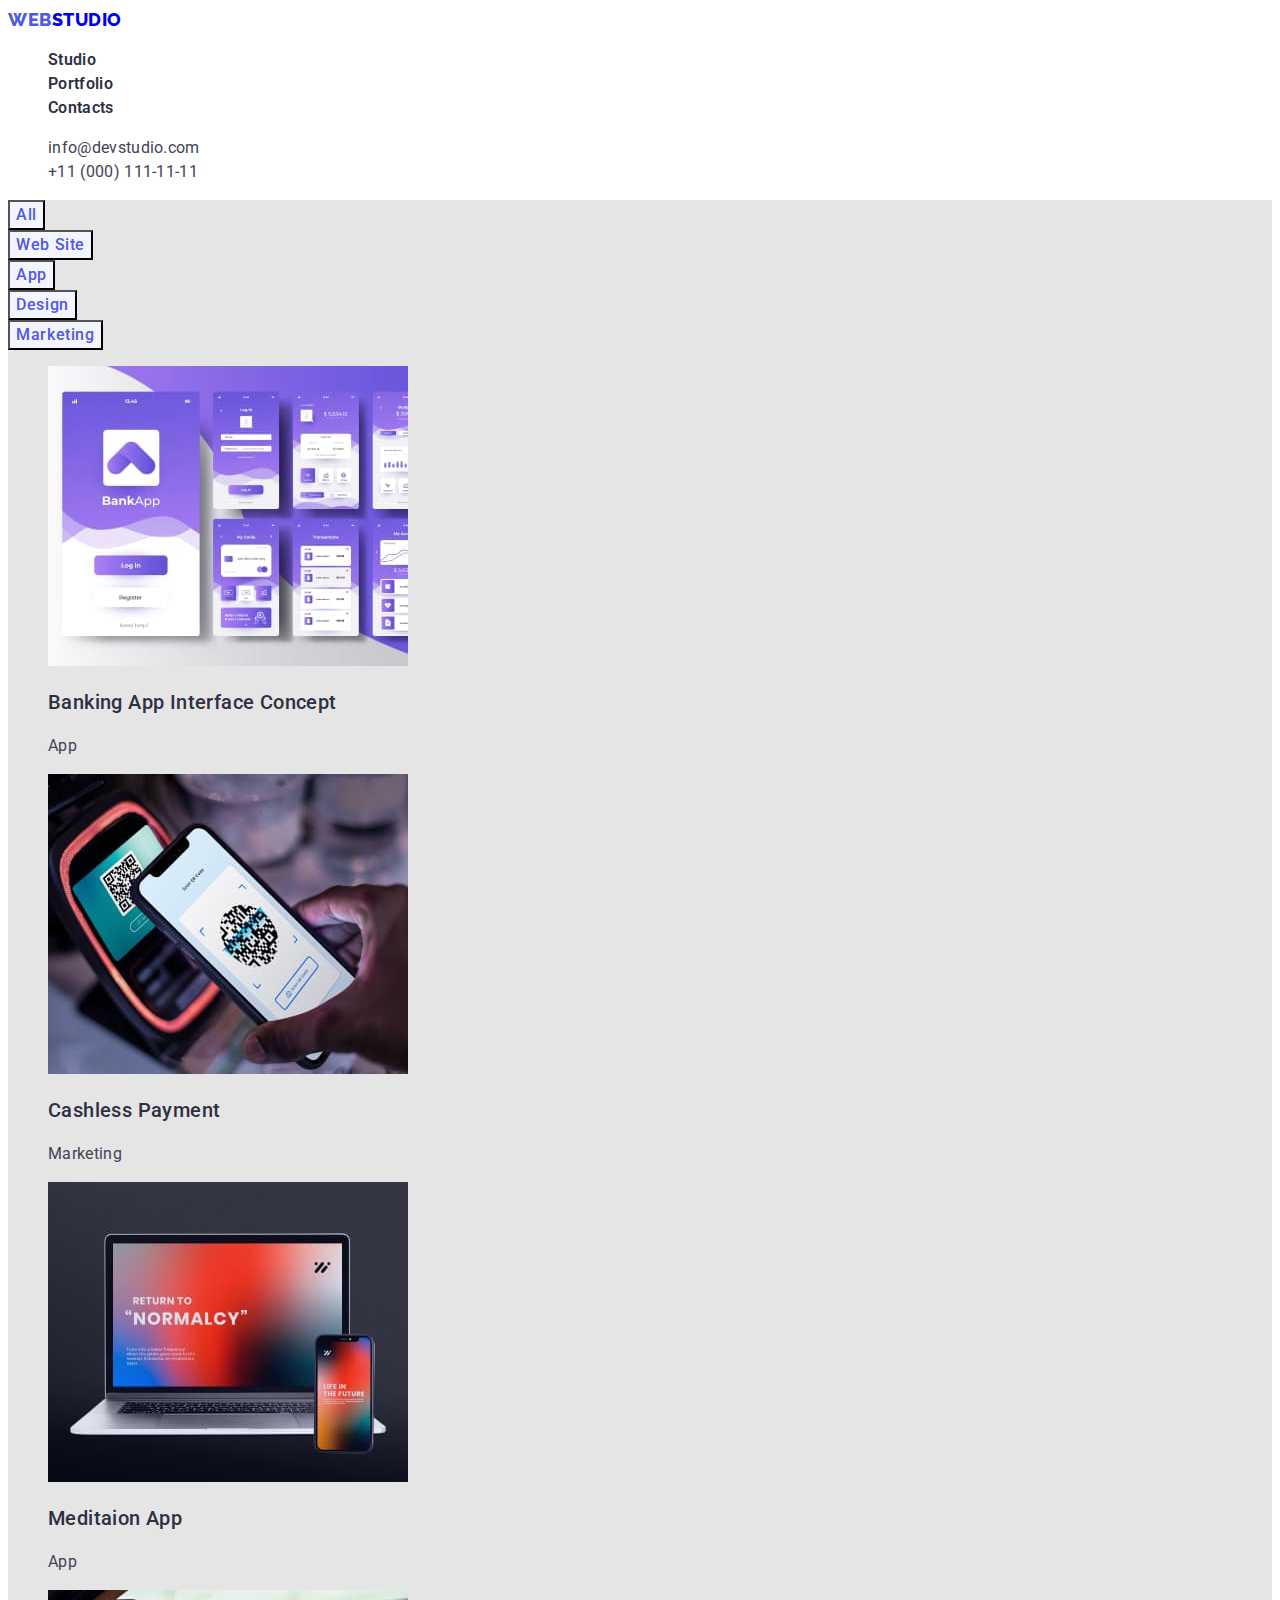
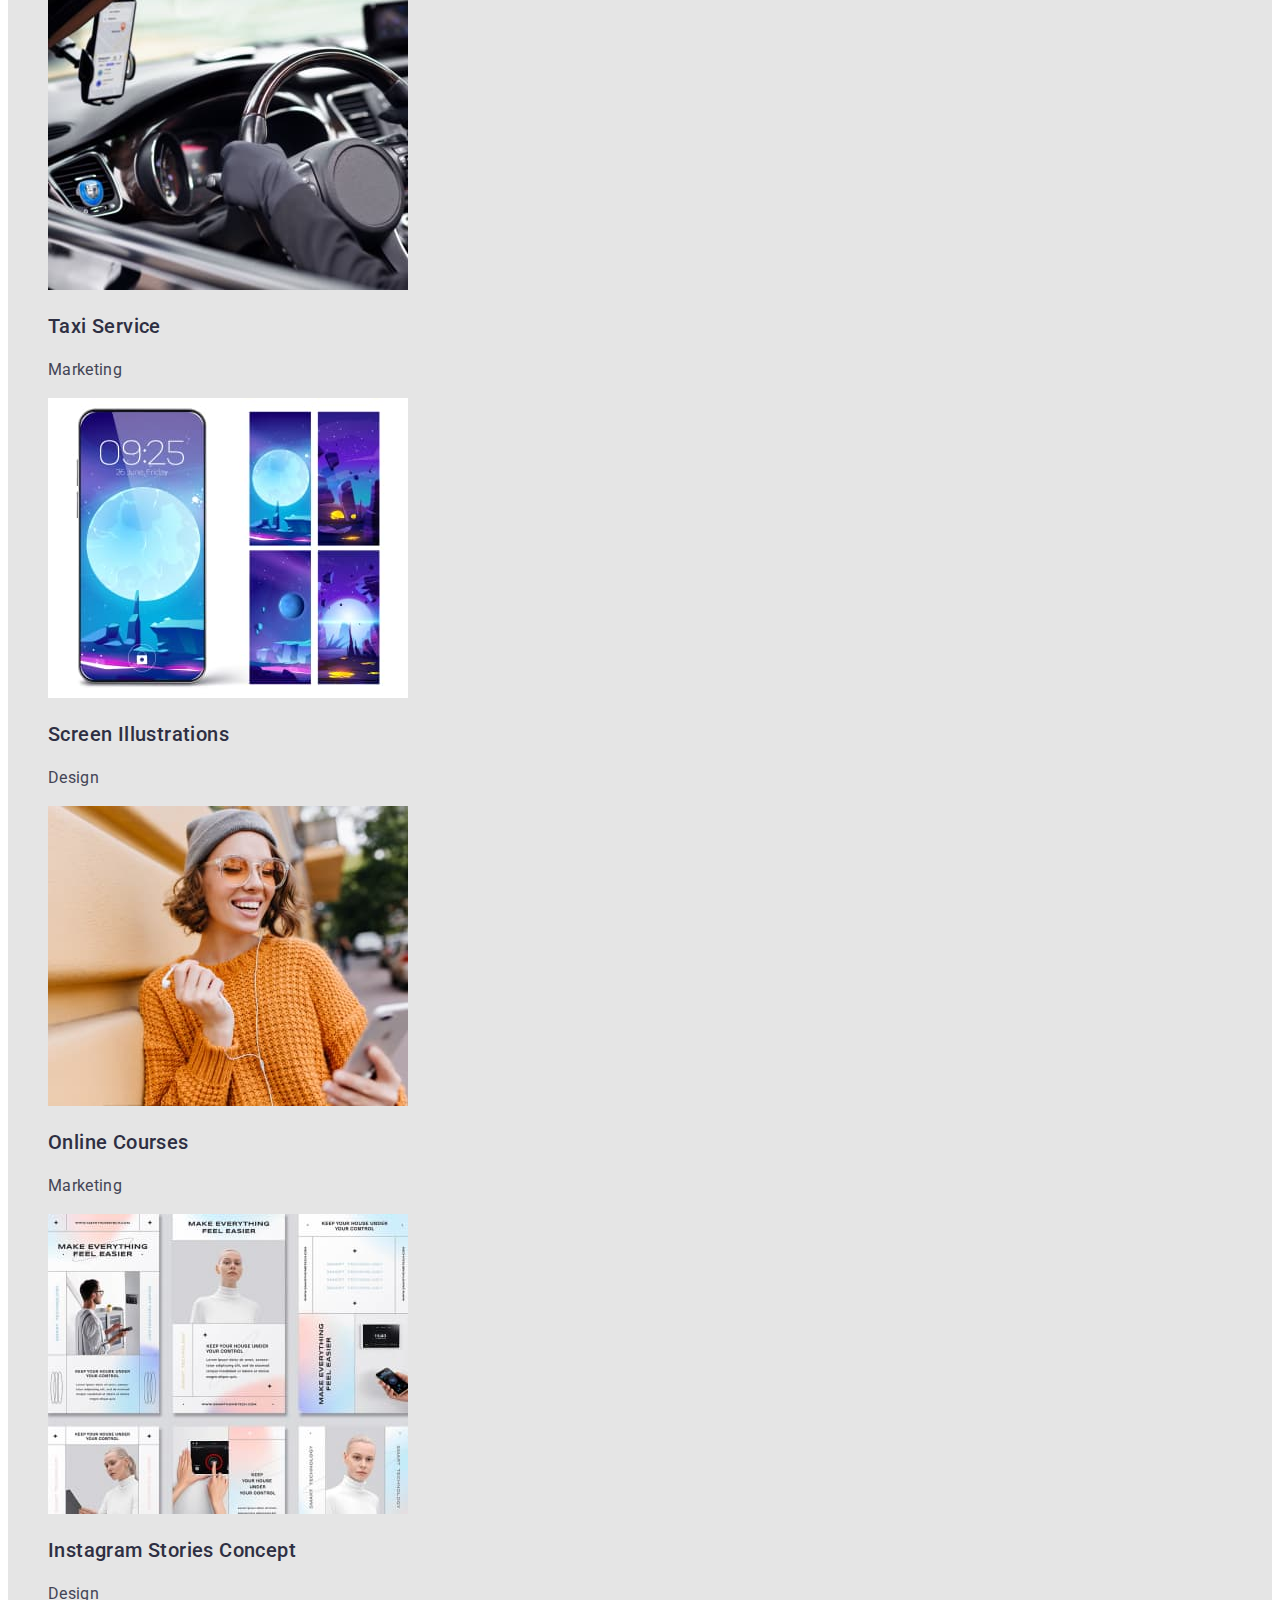
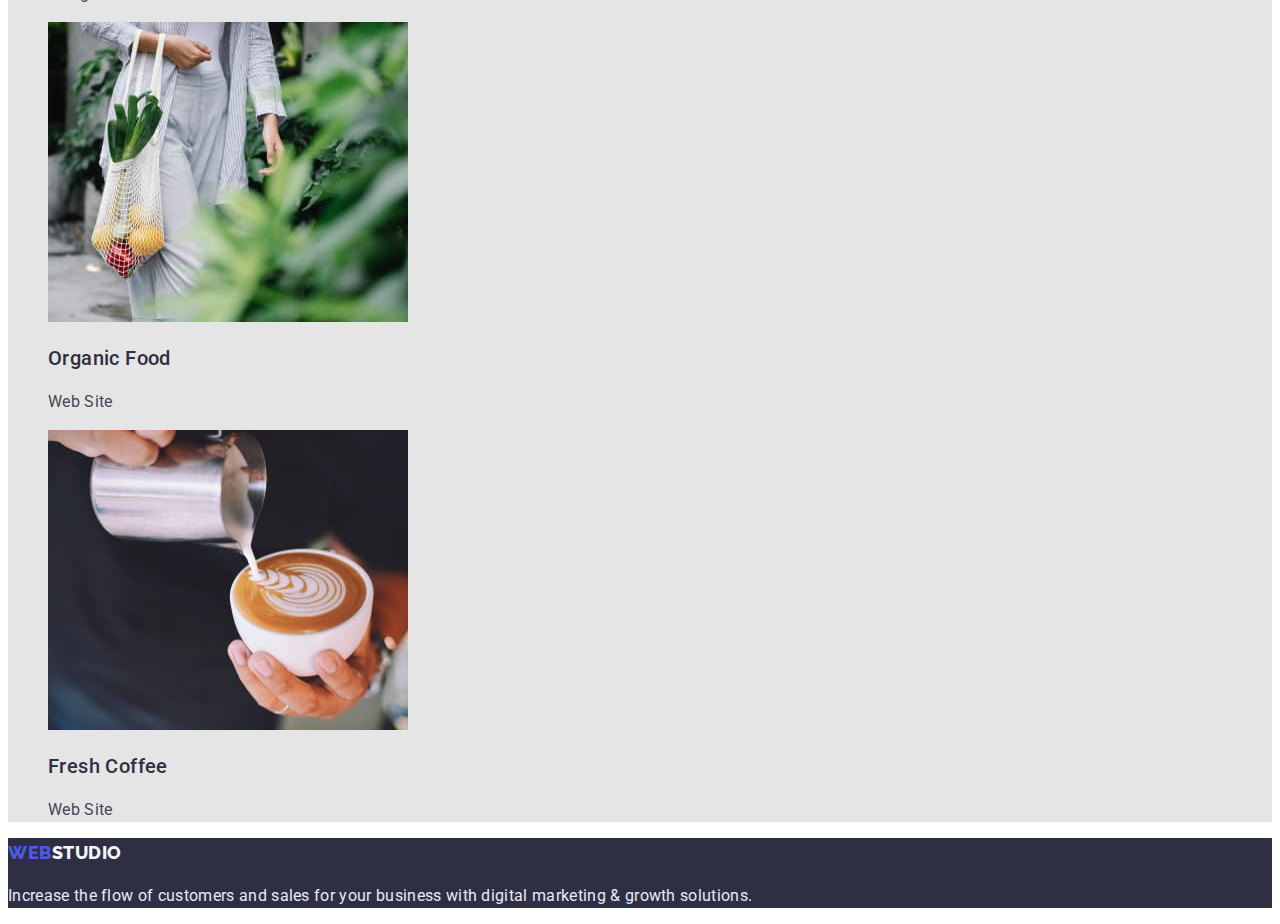
==== commit c5ecb55b: "variable,hover,focus,cursor: pointer" ====
--- a/portfolio.html
+++ b/portfolio.html
@@ -16,30 +16,30 @@
   <body>
     <header class="header">
       <nav class="header-navigation">
-        <a href="./index.html" class="header-logo">
+        <a href="./index.html" class="header-logo link">
           <span class="span-header-logo">Web</span>Studio</a
         >
-        <ul class="header-list">
+        <ul class="header-list list">
           <li class="header-item">
-            <a href="./index.html" class="header-link">Studio</a>
+            <a href="./index.html" class="header-link link">Studio</a>
           </li>
           <li class="header-item">
-            <a href="./portfolio.html" class="header-link">Portfolio</a>
+            <a href="./portfolio.html" class="header-link link">Portfolio</a>
           </li>
           <li class="header-item">
-            <a href="" class="header-link">Contacts</a>
+            <a href="" class="header-link link">Contacts</a>
           </li>
         </ul>
       </nav>
       <address class="adress">
-        <ul class="adress-list">
+        <ul class="adress-list list">
           <li class="adress-item">
-            <a href="mailto:info@devstudio.com" class="adress-mail"
+            <a href="mailto:info@devstudio.com" class="adress-mail link"
               >info@devstudio.com</a
             >
           </li>
           <li class="adress-item">
-            <a href="tel:+110001111111" class="adress-tel"
+            <a href="tel:+110001111111" class="adress-tel link"
               >+11 (000) 111-11-11</a
             >
           </li>
@@ -57,7 +57,7 @@
       </section>
       <section>
         <h2 hidden class="hidden">hidden features</h2>
-        <ul class="portfolio-list">
+        <ul class="portfolio-list list">
           <li class="portfolio-examples">
             <img
               src="./images/app-interface.jpg"
@@ -92,7 +92,7 @@
       </section>
       <section>
         <h2 hidden class="hidden">hidden features</h2>
-        <ul class="portfolio-list">
+        <ul class="portfolio-list list">
           <li class="portfolio-examples">
             <img
               src="./images/taxi-service.jpg"
@@ -127,7 +127,7 @@
       </section>
       <section>
         <h2 hidden class="hidden">hidden features</h2>
-        <ul class="portfolio-list">
+        <ul class="portfolio-list list">
           <li class="portfolio-examples">
             <img
               src="./images/instagram-storiesconcept.jpg"
@@ -163,7 +163,7 @@
     </main>
     <footer class="footer">
       <h2 hidden class="hidden">hidden features</h2>
-      <a href="./index.html" class="footer-logo"
+      <a href="./index.html" class="footer-logo link"
         ><span class="span-footer-logo">Web</span>Studio</a
       >
       <p class="footer-tagline">
--- a/css/styles.css
+++ b/css/styles.css
@@ -1,18 +1,23 @@
+:root {
+  --main-title-fontweight: 500;
+  --paragraph-color: #434455;
+  --paragraph-fontsize: 16;
+  --logo-akcent-color: #4d5ae5;
+}
 body {
   font-family: "Roboto", sans-serif;
   color: #2e2f42;
 }
-}
+
 .list {
   list-style: none;
 }
 .link {
   text-decoration: none;
 }
-
 /*------Header-------*/
 .header {
-  background: #FFFFFF;
+  background: #ffffff;
 }
 .header-navigation {
 }
@@ -27,7 +32,7 @@
   letter-spacing: 0.03em;
   text-transform: uppercase;
   /* IRIS */
-  color: #4d5ae5;
+  color: var(--logo-akcent-color);
 }
 .header-logo {
   font-family: "Raleway";
@@ -50,19 +55,20 @@
   letter-spacing: 0.02em;
 }
 .header-link {
-font-family: 'Roboto';
-font-style: normal;
-font-weight: 600;
-font-size: 16px;
-line-height: 1.5;
-letter-spacing: 0.02em;
-/* NAVY BLUE */
-color: #2E2F42;
-}
-.header-link:hover, .header-link:focus{
-color: #4D5AE5;
-}
-/*------Adress-------*/ 
+  font-family: "Roboto";
+  font-style: normal;
+  font-weight: 600;
+  font-size: 16px;
+  line-height: 1.5;
+  letter-spacing: 0.02em;
+  /* NAVY BLUE */
+  color: #2e2f42;
+}
+.header-link:hover,
+.header-link:focus {
+  color: #4d5ae5;
+}
+/*------Adress-------*/
 .adress {
 }
 .adress-list {
@@ -76,34 +82,36 @@
   color: #434455;
 }
 .adress-mail {
-  font-family: 'Roboto';
-font-style: normal;
-font-weight: 400;
-font-size: 16px;
-line-height: 1.5;
-letter-spacing: 0.02em;
-/* SLATE */
-color: #434455;
-}
-.adress-mail:hover, .adress-mail:focus {
- color: #4D5AE5;
+  font-family: "Roboto";
+  font-style: normal;
+  font-weight: 400;
+  font-size: 16px;
+  line-height: 1.5;
+  letter-spacing: 0.02em;
+  /* SLATE */
+  color: #434455;
+}
+.adress-mail:hover,
+.adress-mail:focus {
+  color: #4d5ae5;
 }
 .adress-tel {
-font-family: 'Roboto';
-font-style: normal;
-font-weight: 400;
-font-size: 16px;
-line-height: 1.5;
-letter-spacing: 0.02em;
-/* SLATE */
-color: #434455;
-}
-.adress-tel:hover, .adress-tel:focus {
- color: #4D5AE5;
+  font-family: "Roboto";
+  font-style: normal;
+  font-weight: 400;
+  font-size: 16px;
+  line-height: 1.5;
+  letter-spacing: 0.02em;
+  /* SLATE */
+  color: #434455;
+}
+.adress-tel:hover,
+.adress-tel:focus {
+  color: #4d5ae5;
 }
 /*------Hero-------*/
 .hero {
-background: #2E2F42;
+  background: #2e2f42;
 }
 .hero-title {
   font-size: 56px;
@@ -121,15 +129,17 @@
   display: flex;
   align-items: center;
   letter-spacing: 0.04em;
+  cursor: pointer;
   color: #ffffff;
   background: #4d5ae5;
 }
-.hero-btn:hover, .hero-btn:focus {
-  background: #404BBF;
+.hero-btn:hover,
+.hero-btn:focus {
+  background: #404bbf;
 }
 /*-----information--------*/
 .information {
-background: #E5E5E5;
+  background: #e5e5e5;
 }
 .hidden {
 }
@@ -138,24 +148,23 @@
 .information-item {
 }
 .information-title {
-  font-weight: 500;
+  font-weight: var(--main-title-fontweight);
   font-size: 20px;
   line-height: 1.2;
   letter-spacing: 0.02em;
 }
 .information-desc {
-  font-size: 16px;
-  line-height: 1.5;
-  letter-spacing: 0.02em;
-  /* SLATE */
-  color: #434455;
+  font-size: var(--paragraph-fontsize);
+  line-height: 1.5;
+  letter-spacing: 0.02em;
+  /* SLATE */
+  color: var(--paragraph-color);
 }
 /*-----Doing--------*/
 .doing {
- background: #E5E5E5; 
+  background: #e5e5e5;
 }
 .doing-title {
-  font-weight: 700;
   font-size: 36px;
   line-height: 1.11;
   text-align: center;
@@ -168,10 +177,9 @@
 }
 /*-----Team--------*/
 .team {
- background: #F4F4FD; 
+  background: #f4f4fd;
 }
 .team-title {
-  font-weight: 700;
   font-size: 36px;
   line-height: 1.11;
   text-align: center;
@@ -183,19 +191,19 @@
 .team-item {
 }
 .team-name {
-  font-weight: 500;
+  font-weight: var(--main-title-fontweight);
   font-size: 20px;
   line-height: 1.2;
   text-align: center;
   letter-spacing: 0.02em;
 }
 .team-position {
-  font-size: 16px;
-  line-height: 1.5;
-  text-align: center;
-  letter-spacing: 0.02em;
-  /* SLATE */
-  color: #434455;
+  font-size: var(--paragraph-fontsize);
+  line-height: 1.5;
+  text-align: center;
+  letter-spacing: 0.02em;
+  /* SLATE */
+  color: var(--paragraph-color);
 }
 /*-----Footer--------*/
 .footer {
@@ -230,11 +238,11 @@
   align-items: center;
   letter-spacing: 0.03em;
   text-transform: uppercase;
-  color: #4d5ae5;
+  color: var(--logo-akcent-color);
 }
 /*-----portfolio----*/
 .main-portfolio {
-  background: #E5E5E5;
+  background: #e5e5e5;
 }
 .portfolio-btn {
   font-family: "Roboto";
@@ -246,19 +254,22 @@
   align-items: center;
   text-align: center;
   letter-spacing: 0.04em;
+  cursor: pointer;
   /* IRIS */
   color: #4d5ae5;
   background: #f4f4fd;
 }
-.portfolio-btn:hover, .portfolio-btn:focus {
-color: #FFFFFF;background: #4D5AE5;
+.portfolio-btn:hover,
+.portfolio-btn:focus {
+  color: #ffffff;
+  background: #4d5ae5;
 }
 .portfolio-list {
 }
 .portfolio-examples {
 }
 .portfolio-title {
-  font-weight: 500;
+  font-weight: var(--main-title-fontweight);
   font-size: 20px;
   line-height: 1.2;
   letter-spacing: 0.02em;
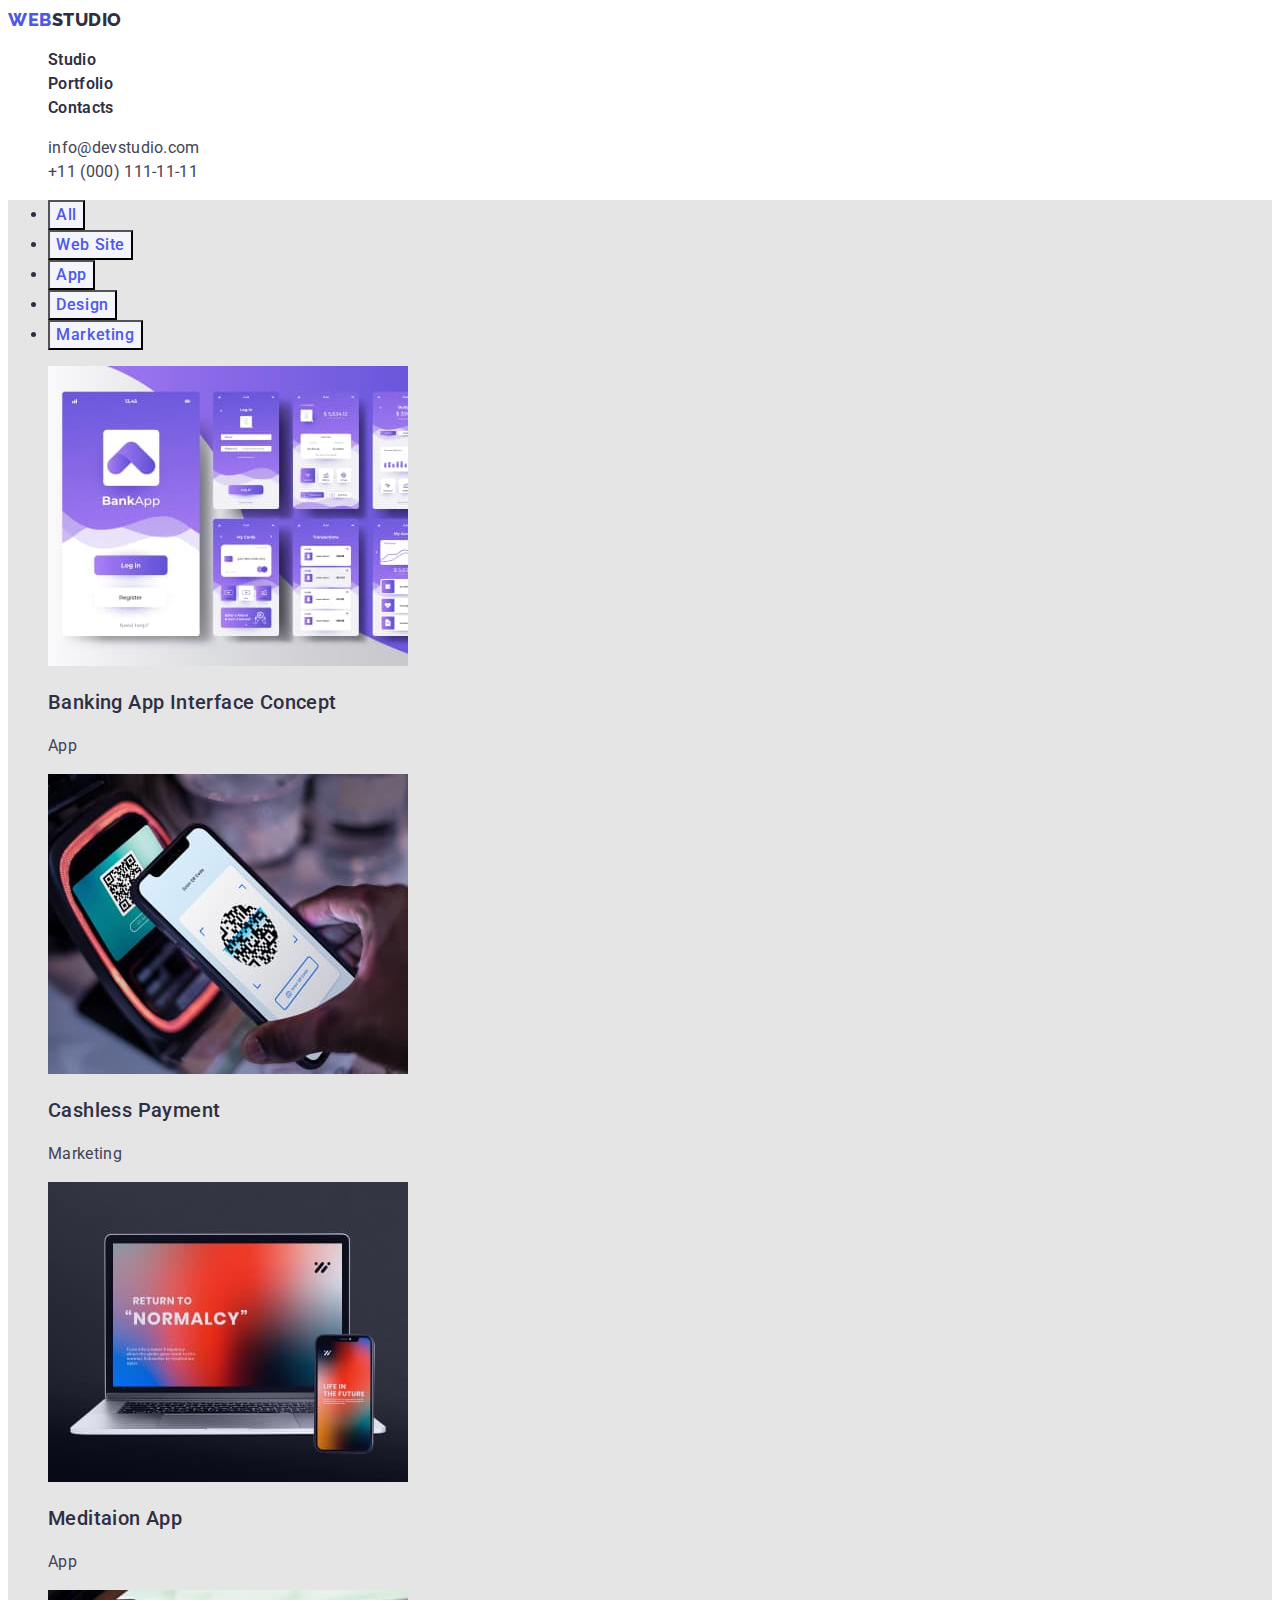
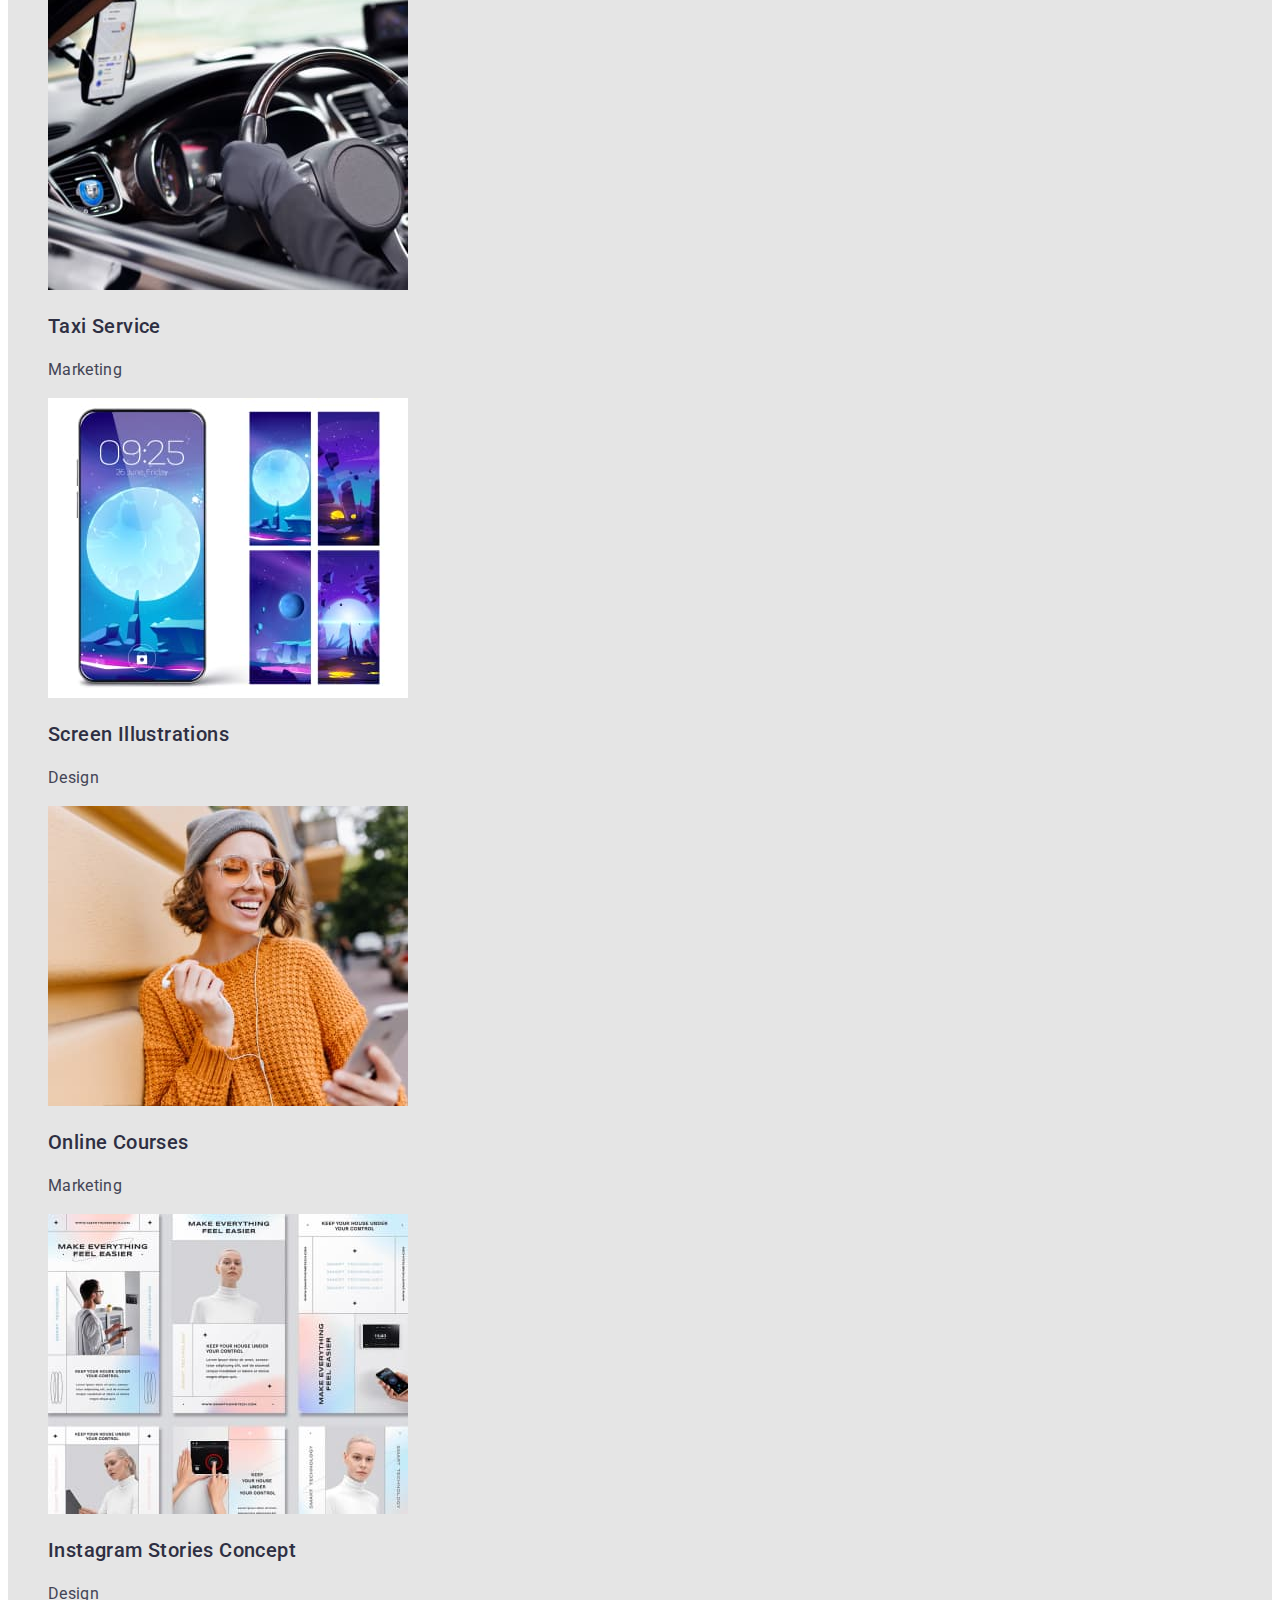
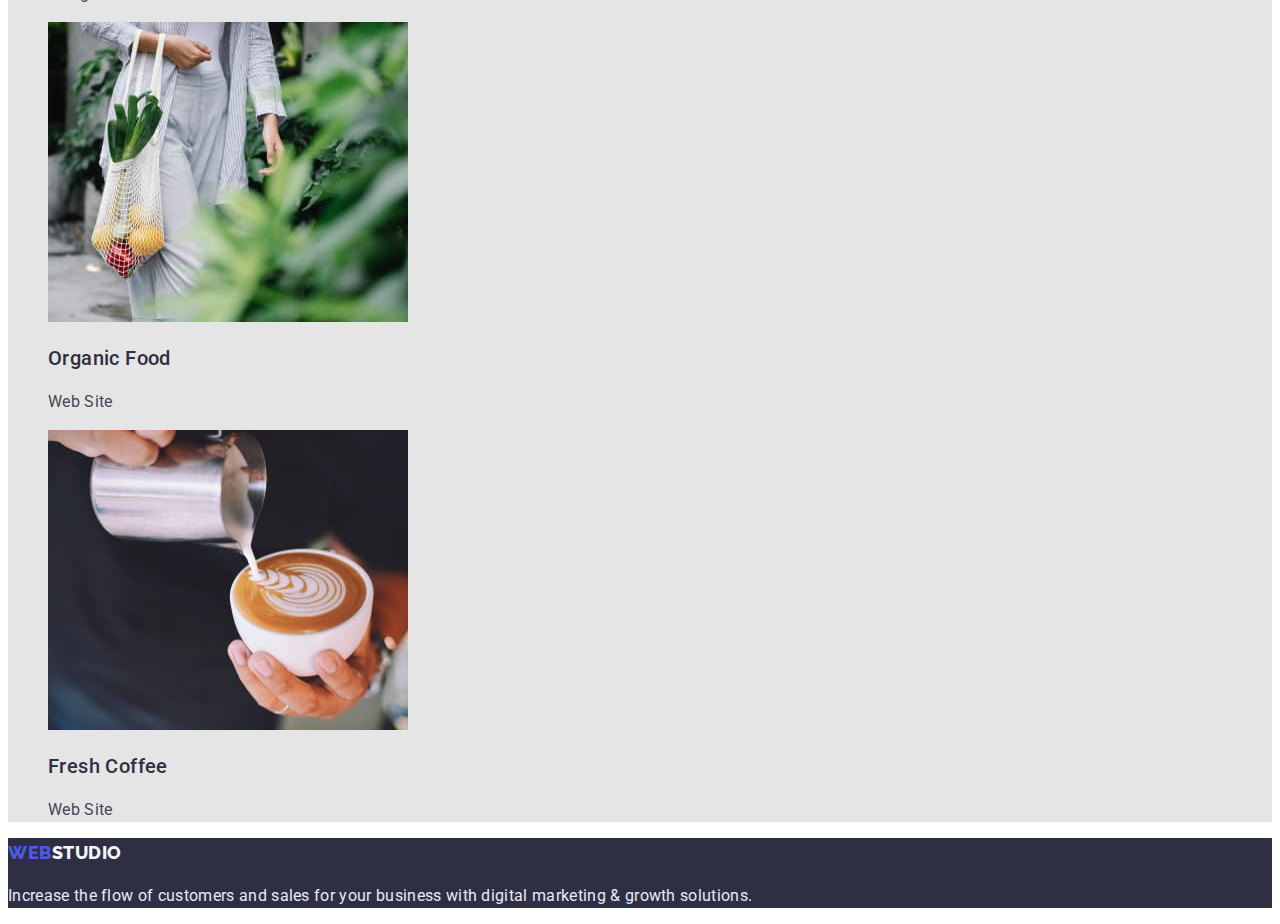
==== commit 4d2c33e6: "corect dz" ====
--- a/portfolio.html
+++ b/portfolio.html
@@ -49,13 +49,15 @@
     <main class="main-portfolio">
       <section>
         <h2 hidden class="hidden">hidden features</h2>
-        <button type="button" class="portfolio-btn">All</button>
-        <button type="button" class="portfolio-btn">Web Site</button>
-        <button type="button" class="portfolio-btn">App</button>
-        <button type="button" class="portfolio-btn">Design</button>
-        <button type="button" class="portfolio-btn">Marketing</button>
-      </section>
-      <section>
+        <ul class="portfolio-list-btn">
+          <li><button type="button" class="portfolio-btn">All</button></li>
+          <li><button type="button" class="portfolio-btn">Web Site</button></li>
+          <li><button type="button" class="portfolio-btn">App</button></li>
+          <li><button type="button" class="portfolio-btn">Design</button></li>
+          <li>
+            <button type="button" class="portfolio-btn">Marketing</button>
+          </li>
+        </ul>
         <h2 hidden class="hidden">hidden features</h2>
         <ul class="portfolio-list list">
           <li class="portfolio-examples">
@@ -88,11 +90,6 @@
             <h3 class="portfolio-title">Meditaion App</h3>
             <p class="information-desc">App</p>
           </li>
-        </ul>
-      </section>
-      <section>
-        <h2 hidden class="hidden">hidden features</h2>
-        <ul class="portfolio-list list">
           <li class="portfolio-examples">
             <img
               src="./images/taxi-service.jpg"
@@ -123,11 +120,6 @@
             <h3 class="portfolio-title">Online Courses</h3>
             <p class="information-desc">Marketing</p>
           </li>
-        </ul>
-      </section>
-      <section>
-        <h2 hidden class="hidden">hidden features</h2>
-        <ul class="portfolio-list list">
           <li class="portfolio-examples">
             <img
               src="./images/instagram-storiesconcept.jpg"
--- a/css/styles.css
+++ b/css/styles.css
@@ -44,6 +44,7 @@
   align-items: center;
   letter-spacing: 0.03em;
   text-transform: uppercase;
+  color: #2e2f42;
 }
 .header-list {
 }
@@ -266,6 +267,8 @@
 }
 .portfolio-list {
 }
+.portfolio-list-btn {
+}
 .portfolio-examples {
 }
 .portfolio-title {
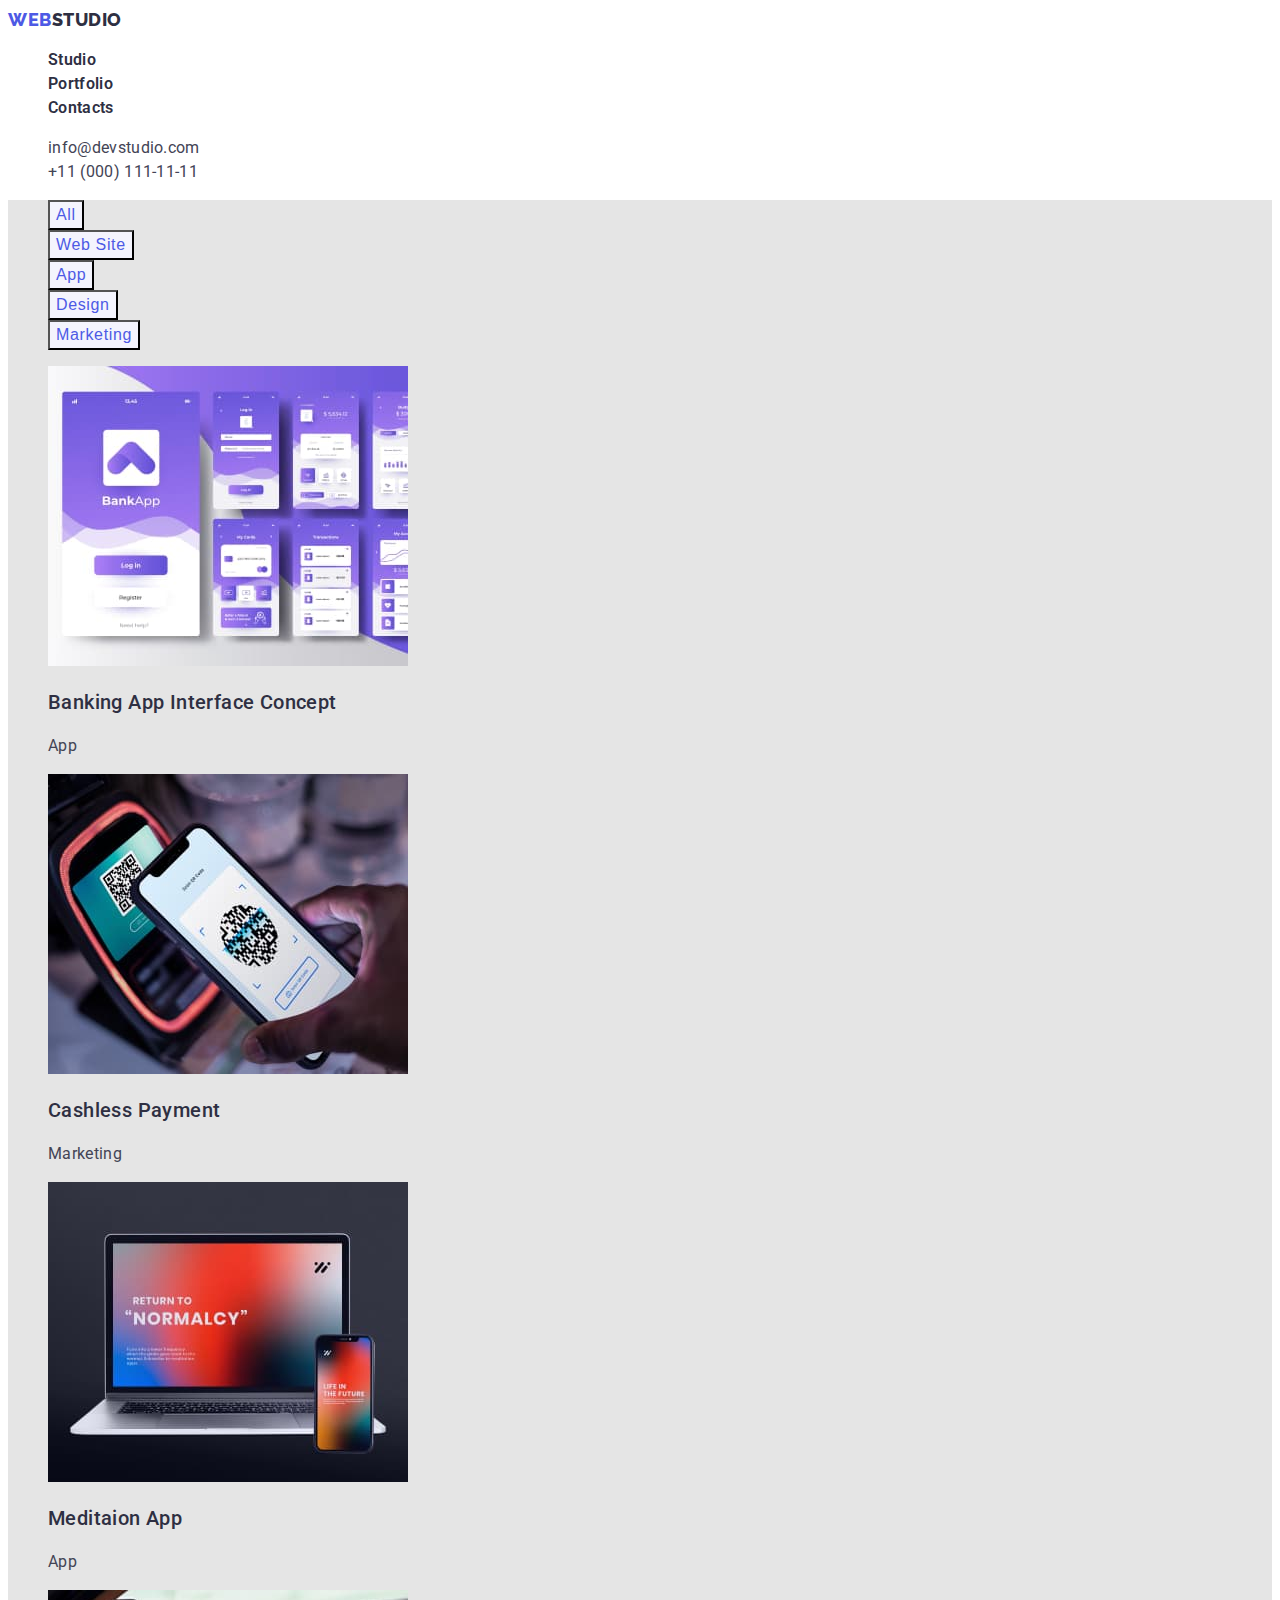
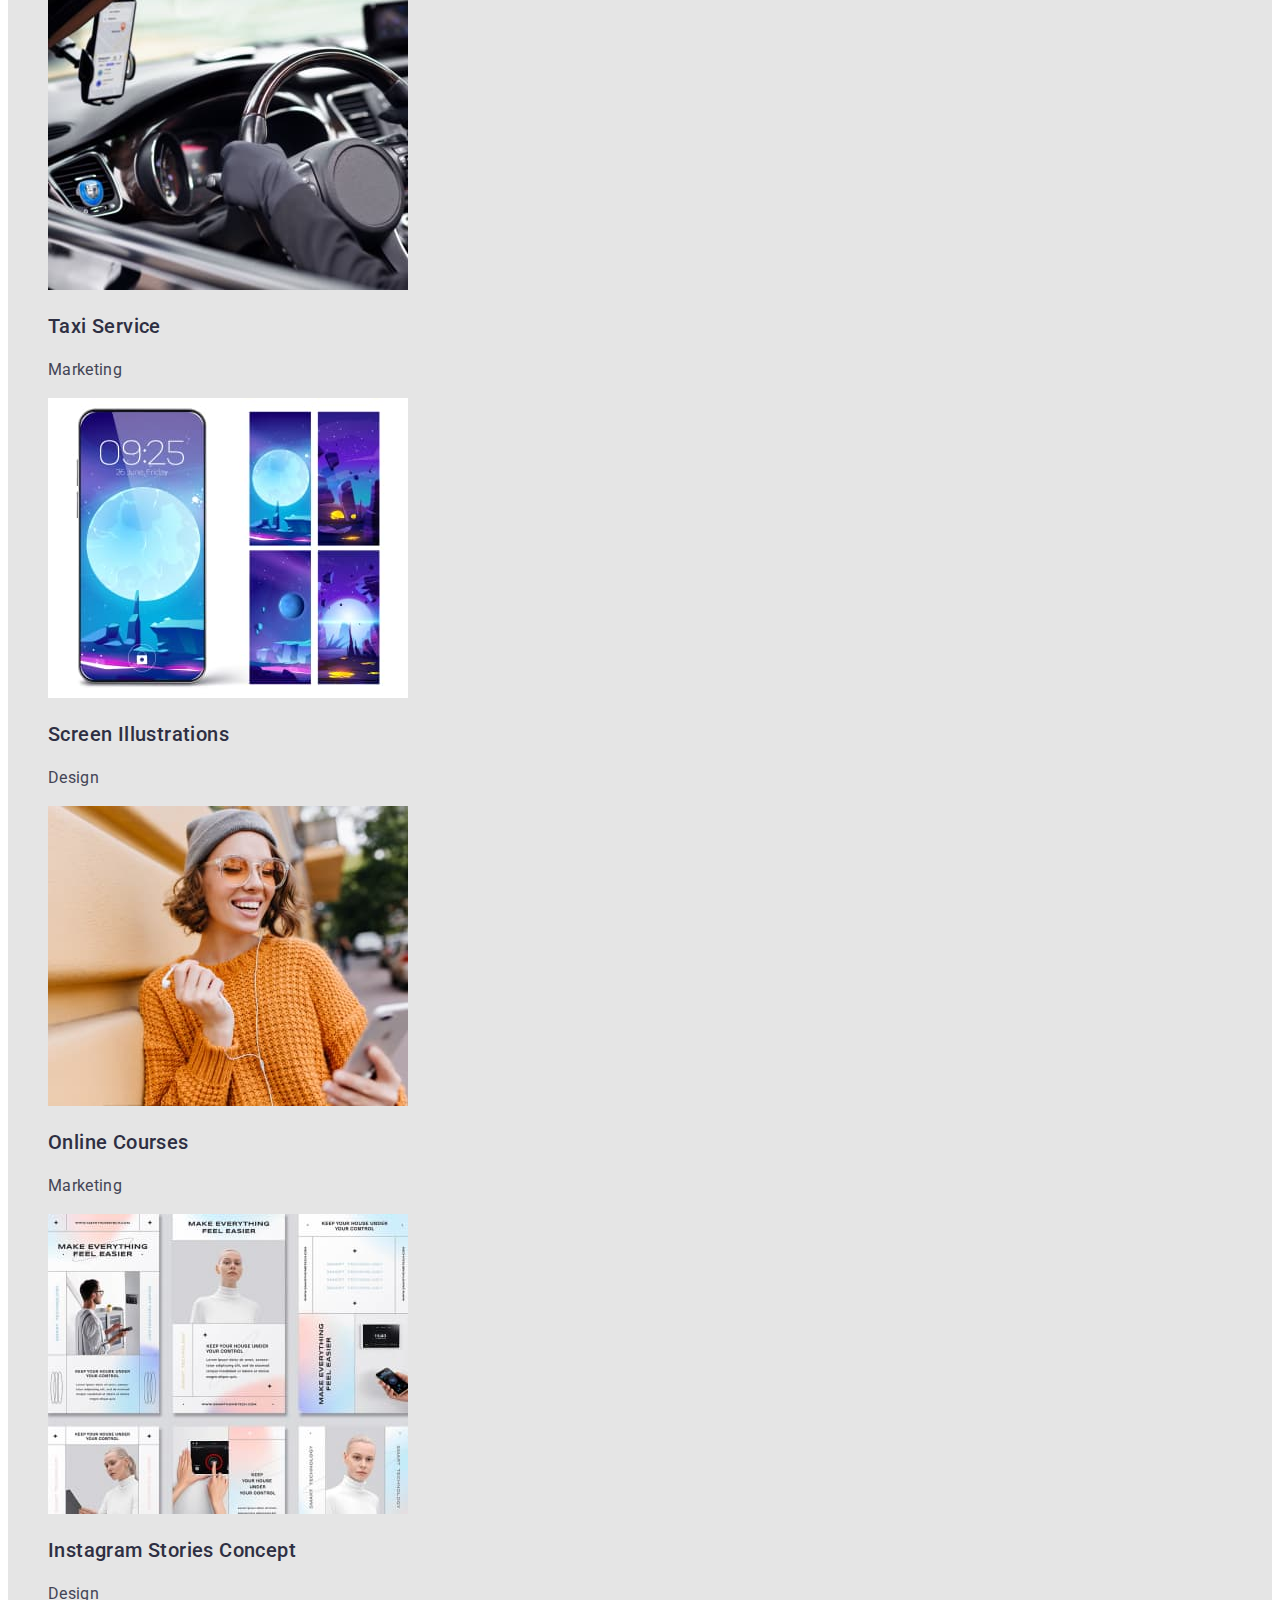
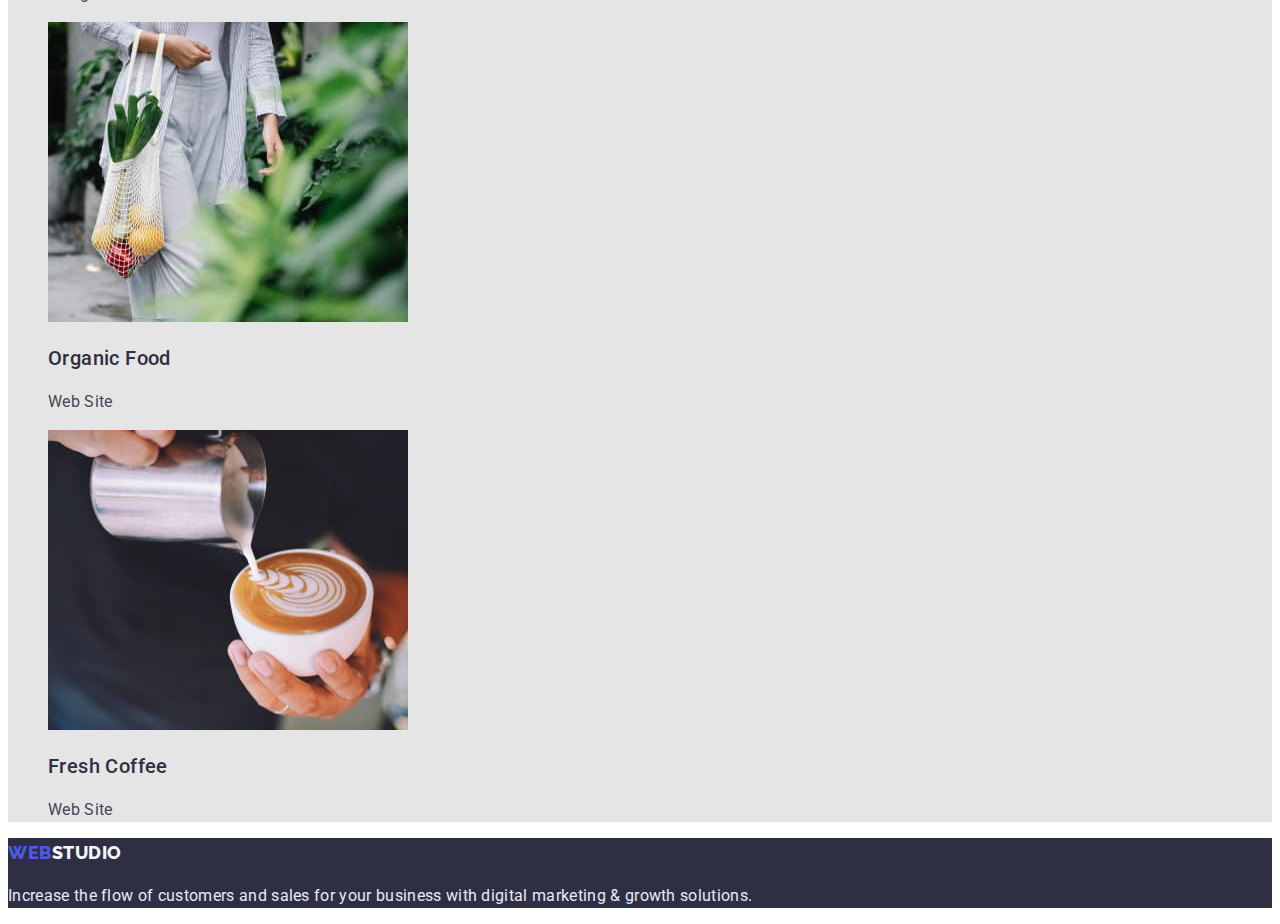
==== commit 2c36535d: "correction D.Z№2" ====
--- a/portfolio.html
+++ b/portfolio.html
@@ -49,7 +49,7 @@
     <main class="main-portfolio">
       <section>
         <h2 hidden class="hidden">hidden features</h2>
-        <ul class="portfolio-list-btn">
+        <ul class="portfolio-list-btn list">
           <li><button type="button" class="portfolio-btn">All</button></li>
           <li><button type="button" class="portfolio-btn">Web Site</button></li>
           <li><button type="button" class="portfolio-btn">App</button></li>
--- a/css/styles.css
+++ b/css/styles.css
@@ -23,7 +23,6 @@
 }
 .span-header-logo {
   font-family: "Raleway", sans-serif;
-  font-style: normal;
   font-weight: 800;
   font-size: 18px;
   line-height: 1.33;
@@ -36,7 +35,6 @@
 }
 .header-logo {
   font-family: "Raleway";
-  font-style: normal;
   font-weight: 800;
   font-size: 18px;
   line-height: 1.33;
@@ -56,8 +54,6 @@
   letter-spacing: 0.02em;
 }
 .header-link {
-  font-family: "Roboto";
-  font-style: normal;
   font-weight: 600;
   font-size: 16px;
   line-height: 1.5;
@@ -83,9 +79,7 @@
   color: #434455;
 }
 .adress-mail {
-  font-family: "Roboto";
   font-style: normal;
-  font-weight: 400;
   font-size: 16px;
   line-height: 1.5;
   letter-spacing: 0.02em;
@@ -97,9 +91,7 @@
   color: #4d5ae5;
 }
 .adress-tel {
-  font-family: "Roboto";
   font-style: normal;
-  font-weight: 400;
   font-size: 16px;
   line-height: 1.5;
   letter-spacing: 0.02em;
@@ -122,8 +114,6 @@
   color: #ffffff;
 }
 .hero-btn {
-  font-family: "Roboto", sans-serif;
-  font-style: normal;
   font-weight: 500;
   font-size: 16px;
   line-height: 1.5;
@@ -212,7 +202,6 @@
 }
 .footer-logo {
   font-family: "Raleway", sans-serif;
-  font-style: normal;
   font-weight: 800;
   font-size: 18px;
   line-height: 1.17;
@@ -231,7 +220,6 @@
 }
 .span-footer-logo {
   font-family: "Raleway", sans-serif;
-  font-style: normal;
   font-weight: 800;
   font-size: 18px;
   line-height: 1.66;
@@ -246,8 +234,6 @@
   background: #e5e5e5;
 }
 .portfolio-btn {
-  font-family: "Roboto";
-  font-style: normal;
   font-weight: 500;
   font-size: 16px;
   line-height: 1.5;
